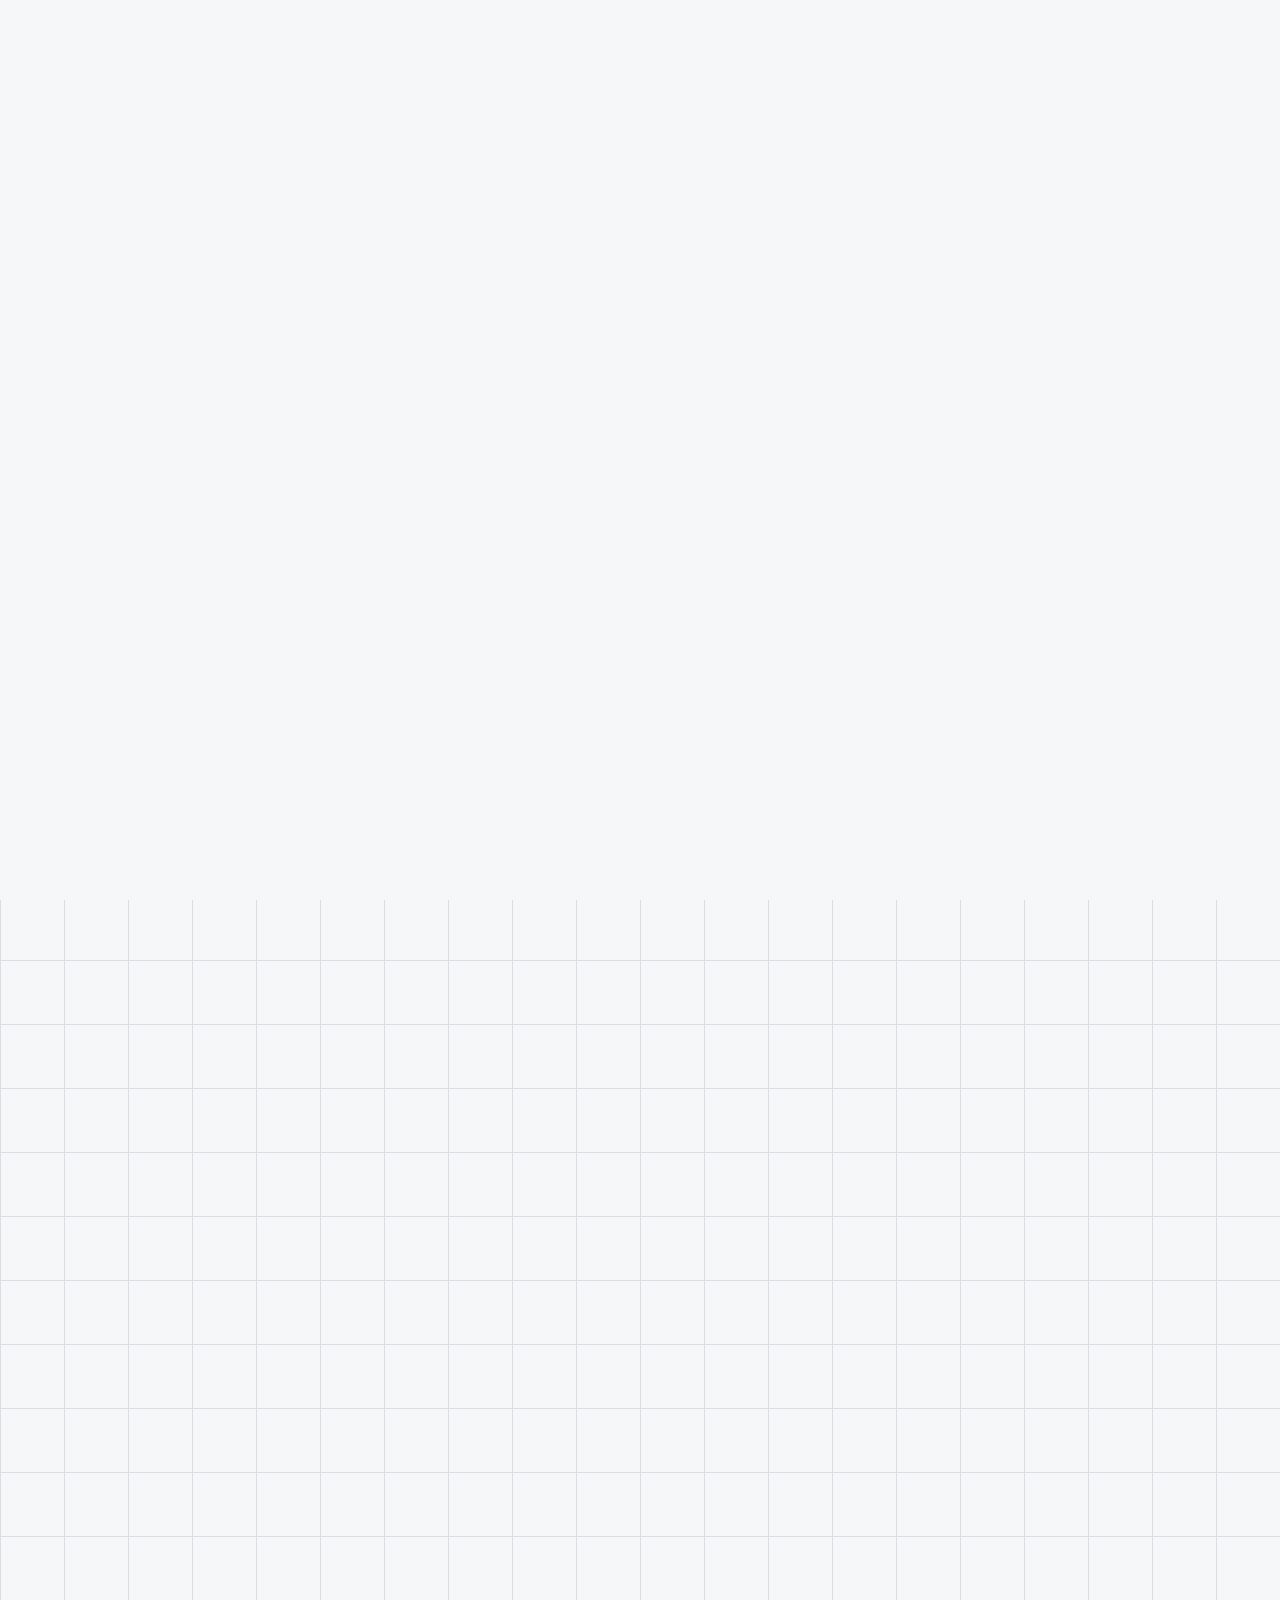
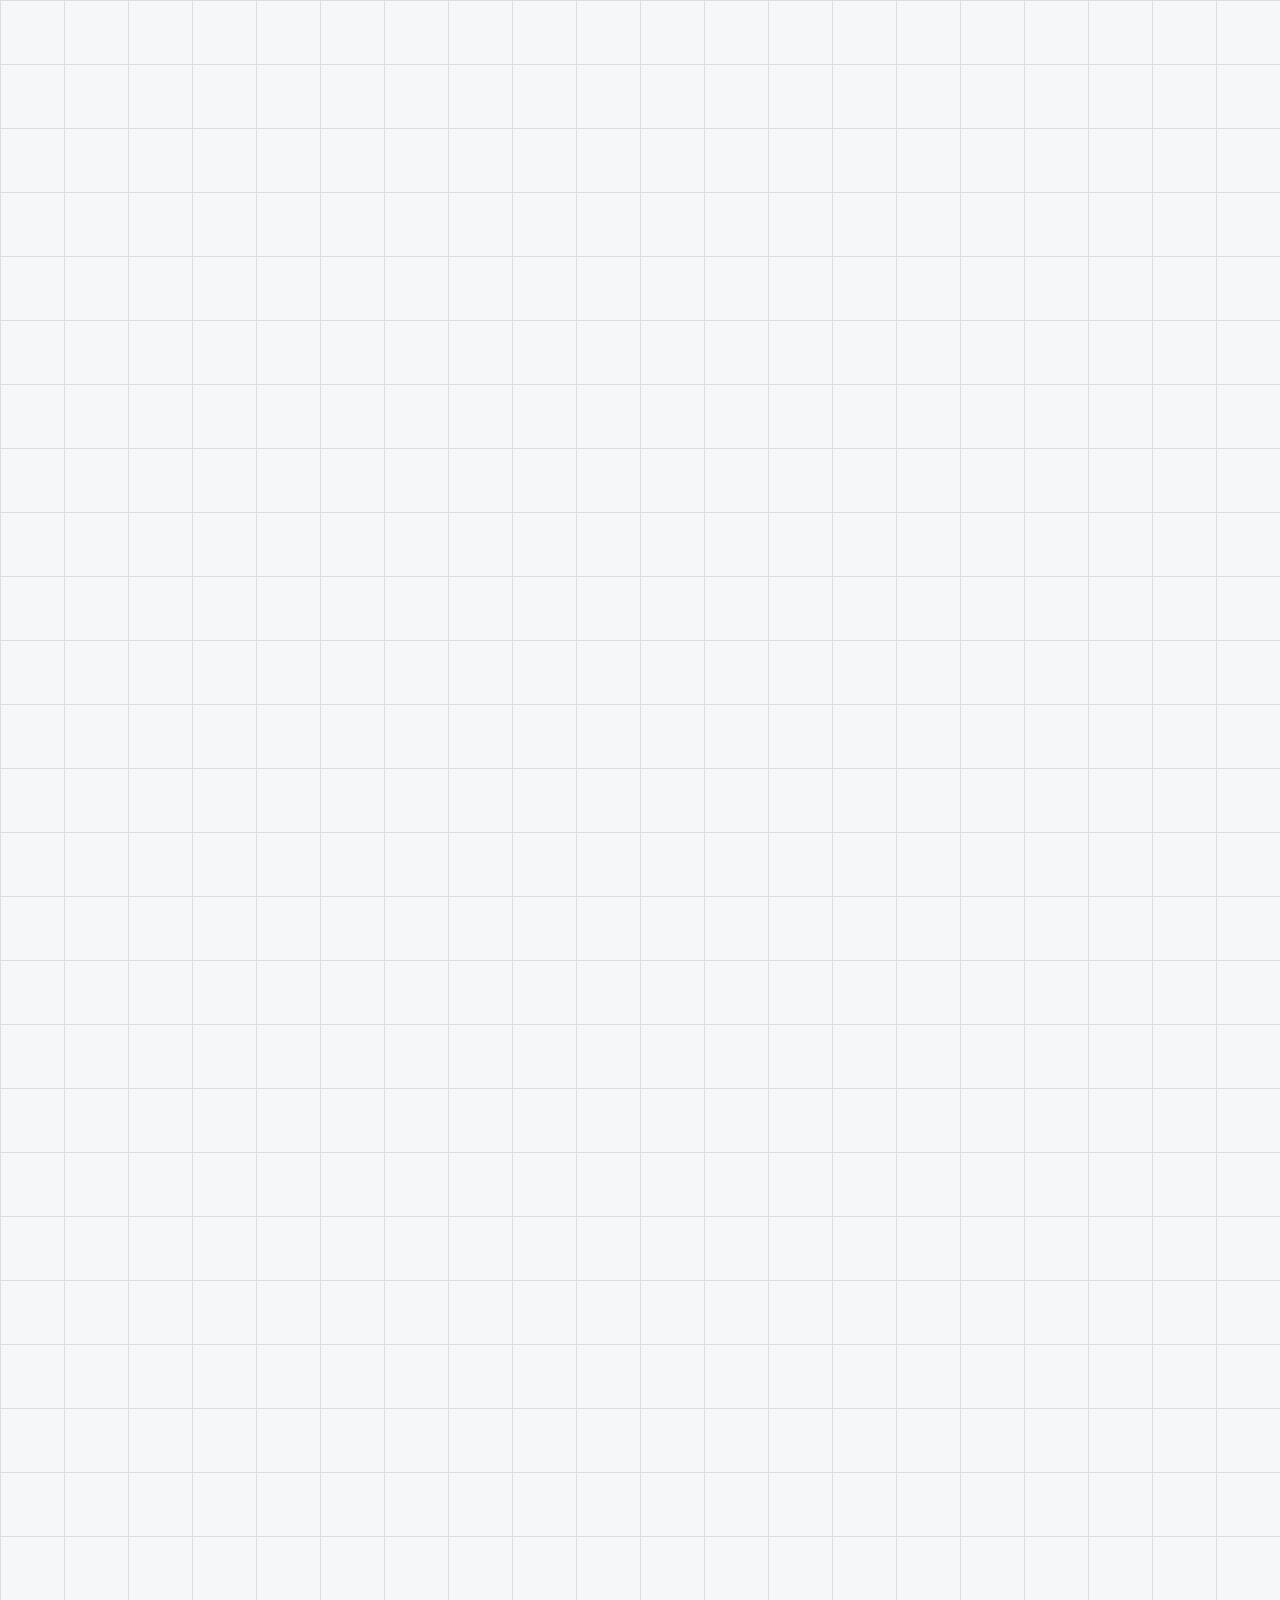
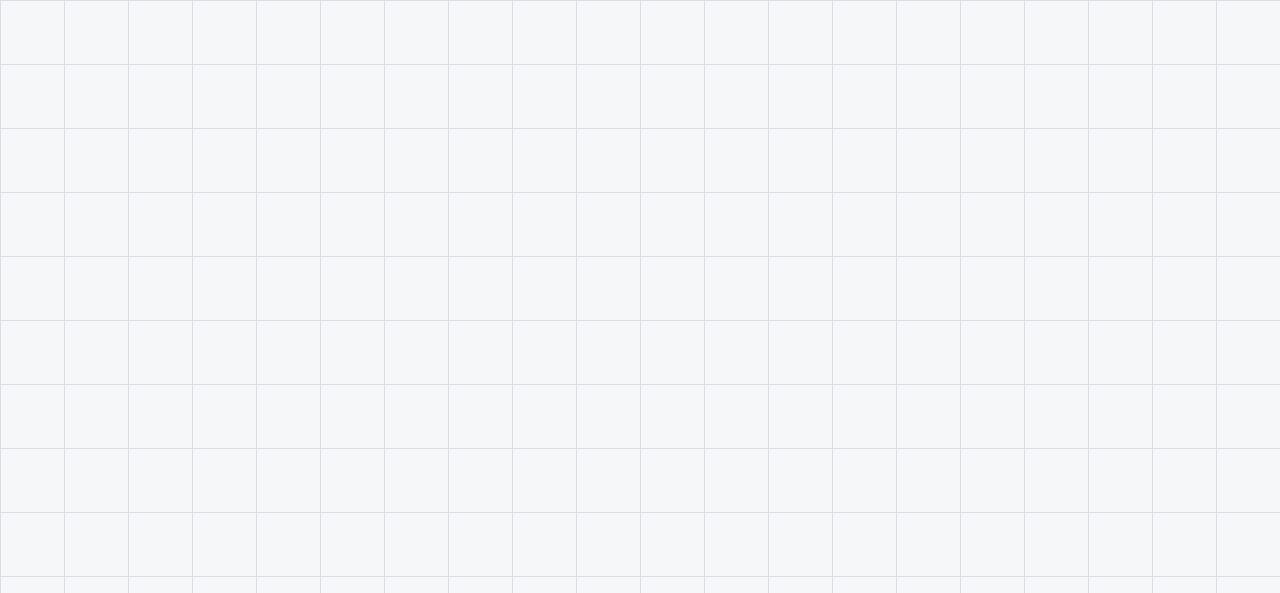
==== index.html @ ffe087d5 "NOESIS landing page: HUD loader, ruled grid, point sphere, borrowed numbers One static page for the " ====
<!doctype html>
<html lang="en" data-theme="pm" data-state="live">
<head>
<meta charset="utf-8">
<meta name="viewport" content="width=device-width, initial-scale=1">
<title>NOESIS — a personal agent, measured before it is believed</title>
<meta name="description" content="A personal AI agent that runs on your machine. Every tool call is judged before it runs; every number about it is measured.">
<link rel="icon" href="data:image/svg+xml,%3Csvg xmlns='http://www.w3.org/2000/svg' viewBox='0 0 16 16'%3E%3Crect width='16' height='16' fill='%230A0B0D'/%3E%3Crect x='4' y='4' width='8' height='8' fill='%23A3E635'/%3E%3C/svg%3E">
<script>
(function () {
  var stored = null; try { stored = localStorage.getItem('noesis.theme'); } catch (e) {}
  var dark = matchMedia('(prefers-color-scheme: dark)').matches;
  document.documentElement.dataset.theme = (stored === 'am' || stored === 'pm') ? stored : (dark ? 'pm' : 'am');
  var reduced = matchMedia('(prefers-reduced-motion: reduce)').matches;
  var booted = false; try { booted = sessionStorage.getItem('noesis.booted') === '1'; } catch (e) {}
  var forced = /[?&]boot\b/.test(location.search);
  document.documentElement.dataset.state = (forced || (!reduced && !booted)) ? 'booting' : 'live';
})();
</script>
<link rel="preconnect" href="https://fonts.googleapis.com">
<link rel="preconnect" href="https://fonts.gstatic.com" crossorigin>
<link href="https://fonts.googleapis.com/css2?family=IBM+Plex+Mono:wght@400;500&family=Montserrat:wght@200;300;400;500&display=swap" rel="stylesheet">
<link rel="stylesheet" href="css/tokens.css">
<link rel="stylesheet" href="css/grid.css">
<link rel="stylesheet" href="css/site.css">
<link rel="stylesheet" href="css/loader.css">
</head>
<body>
<canvas id="sphere" aria-hidden="true"></canvas>
<div id="veil" aria-hidden="true"></div>
<div id="boot" class="boot mono" role="status" aria-live="polite">
  <svg class="boot__line boot__line--top" viewBox="0 0 1520 80" preserveAspectRatio="none" aria-hidden="true"><path d="M0 40 H560 L580 60 H940 L960 40 H1520" vector-effect="non-scaling-stroke"/></svg>
  <svg class="boot__line boot__line--bottom" viewBox="0 0 1520 80" preserveAspectRatio="none" aria-hidden="true"><path d="M0 40 H560 L580 20 H940 L960 40 H1520" vector-effect="non-scaling-stroke"/></svg>
  <p class="boot__corner boot__tl">NOESIS // PERSONAL AGENT</p>
  <p class="boot__corner boot__tr">PY 3.12+ · GIT · NO DOCKER</p>
  <p class="boot__corner boot__tl2">STATUS CHECK <span data-boot-dots></span> <span data-boot-ok data-text="OK"></span></p>
  <p class="boot__corner boot__tr2 boot__box">THEME: <span data-theme-label>PM</span></p>
  <div class="boot__panel">
    <pre class="boot__mark" data-boot-mark aria-label="NOESIS">███╗   ██╗ ██████╗ ███████╗███████╗██╗███████╗
████╗  ██║██╔═══██╗██╔════╝██╔════╝██║██╔════╝
██╔██╗ ██║██║   ██║█████╗  ███████╗██║███████╗
██║╚██╗██║██║   ██║██╔══╝  ╚════██║██║╚════██║
██║ ╚████║╚██████╔╝███████╗███████║██║███████║
╚═╝  ╚═══╝ ╚═════╝ ╚══════╝╚══════╝╚═╝╚══════╝</pre>
    <p class="boot__title">//SYSTEM LOADING</p>
    <div class="boot__row"><span class="boot__chip">PROGRESS</span><div class="boot__bar"><div class="boot__fill" data-boot-fill></div></div><span class="boot__pct" data-boot-pct>0%</span></div>
    <p class="boot__hint">&lt; esc skips &gt;</p>
  </div>
  <p class="boot__corner boot__bl">LOADING FONTS, THE RENDERER AND 14,000 POINTS.<br>THE PAGE IS STATIC; NOTHING IS SENT ANYWHERE.</p>
  <button class="boot__skip" type="button" data-boot-skip>SKIP LOADING</button>
</div>

<header class="header">
  <div class="header__grid">
    <a class="cell header__wordmark mono" href="#hero" data-scramble-onload><span class="accent">NOE</span>SIS</a>
    <button class="cell header__menu mono" type="button" aria-expanded="false" aria-controls="menu" data-menu data-scramble-onload>M</button>
    <button class="cell header__theme" type="button" data-theme-toggle aria-label="Switch between light and dark">
      <svg width="16" height="16" viewBox="0 0 16 16" aria-hidden="true"><circle cx="8" cy="8" r="6" fill="none" stroke="currentColor"/><path d="M8 2v12A6 6 0 0 0 8 2z" fill="currentColor"/></svg>
    </button>
  </div>
  <nav id="menu" class="menu mono" hidden>
    <a href="#numbers">measured</a><a href="#gate">the gate</a><a href="#ledger">the ledger</a><a href="#properties">what it does</a><a href="#footer">links</a>
  </nav>
</header>

<main class="frame">
  <section id="hero" class="section" aria-labelledby="hero-title">
    <p class="label label--left mono">01. A personal agent</p>
    <p class="label label--right mono">02. Runs on your machine</p>
    <div class="cell install">
      <div class="install__os" role="group" aria-label="Operating system">
        <button type="button" data-install-os="unix" aria-pressed="true">macOS, Linux</button>
        <button type="button" data-install-os="windows" aria-pressed="false">Windows</button>
      </div>
      <div class="install__line mono">
        <code data-install-command tabindex="-1">git clone --filter=blob:none --sparse https://github.com/notjwp/Noesis.git &amp;&amp; cd Noesis &amp;&amp; python3 install.py</code>
        <button type="button" class="install__copy" data-install-copy>copy</button>
      </div>
      <p class="install__note">Python 3.12+ and git. No Docker, no VM. The clone is about 1 MB.</p>
    </div>
    <h1 id="hero-title" class="display display--left" data-scramble>Judged<small>every tool call</small></h1>
    <p class="display display--right" data-scramble>Measured<small>every number</small></p>
    <p class="lede">Give it a goal in plain English — fix these tests, cut a release, answer my email — and it plans, uses tools, and works until it is done or tells you why it stopped.</p>
    <pre class="cell terminal mono" data-terminal aria-live="off">&gt; noesis "fix the failing tests in tests/"
act  read_file tests/test_parse.py
gate read_file classified read                    <span data-verdict="auto">auto</span></pre>
    <p class="readout mono" data-readout="sphere">sphere: —</p>
  </section>

  <section id="numbers" class="section" aria-labelledby="numbers-title">
    <div class="h2-wrap">
      <h2 id="numbers-title" class="h2" data-scramble>Measured, not claimed</h2>
      <p class="sub">Every change is scored three times per case and kept only if a number moved. The agent is never the judge of its own success.</p>
    </div>
    <a class="cell box mono" href="https://github.com/notjwp/Noesis/blob/main/eval/CHANGELOG.md">Read the changelog</a>
    <div class="cell cell--scroll numbers">
      <table>
        <thead><tr><th scope="col">split</th><th scope="col">what it measures</th><th scope="col" style="text-align:right">score</th></tr></thead>
        <tbody>
          <tr><td class="split">dev</td><td>bug fixes in small projects</td><td class="score mono">15/15</td></tr>
          <tr><td class="split">held out</td><td>the same, on cases never tuned against</td><td class="score mono">30/30</td></tr>
          <tr class="real"><td class="split">real repositories</td><td>six real projects, real bugs</td><td class="score mono">9/18</td></tr>
          <tr><td class="split">tools</td><td>long-running processes, asking the user</td><td class="score mono">9/9</td></tr>
          <tr><td class="split">search / web</td><td>finding things out</td><td class="score mono">9/9 · 18/18</td></tr>
          <tr><td class="split">memory recall</td><td>remembering across sessions</td><td class="score mono">85.7%</td></tr>
          <tr><td class="split">skills</td><td>loading the right procedure</td><td class="score mono">94.4%</td></tr>
        </tbody>
      </table>
    </div>
    <p class="footnote">Model <code class="mono">nvidia/nemotron-3-super-120b-a12b</code> on NVIDIA's free tier. 1,197 offline tests run with no API key and no network. <code class="mono">real</code> is the one split with headroom and has been flat since early September — 10, 11 and 9 of 18 across three runs of the same code — recorded as flat, not as progress. Two of its six cases have never passed on this model.</p>
    <p class="readout mono" data-readout="cell">clip-path: —</p>
  </section>

  <section id="gate" class="section" aria-labelledby="gate-title">
    <div class="h2-wrap">
      <h2 id="gate-title" class="h2" data-scramble>Every call is judged before it runs</h2>
      <p class="sub">Four nodes in a loop, and only one of them talks to a model.</p>
    </div>
    <div class="cell node node--act">act<small>→ model</small></div>
    <div class="cell node node--gate">gate<small>no API key needed</small></div>
    <div class="cell node node--execute">execute<small>no API key needed</small></div>
    <div class="cell node node--reflect">reflect<small>no API key needed</small></div>
    <pre class="cell terminal mono trace" data-trace>&gt; noesis "fix the failing tests in tests/"
act  read_file tests/test_parse.py
gate read_file classified read                    <span data-verdict="auto">auto</span>

act  run_shell rm -rf build
gate run_shell is destructive (recursive delete)  <span data-verdict="confirm">confirm</span>
     [a]llow  [s]ession  [d]eny  [q]uit &gt;

act  run_shell rm -rf ~
gate run_shell is deleting the root or home directory;
     refused, and no approval can allow it        <span data-verdict="deny">deny</span></pre>
    <div class="cell tier tier--auto">
      <h3>auto</h3>
      <p>Reads, searches, edits and commands inside the workspace. Reads outside it too — it is your assistant and those are your files.</p>
    </div>
    <div class="cell tier tier--confirm">
      <h3>confirm</h3>
      <p>Recursive deletes, force-push, <code class="mono">sudo</code>, writing <code class="mono">/etc</code> or the shell profile, reading <code class="mono">.ssh</code> or <code class="mono">.env</code>, piping the internet into a shell, a program run through a read-only tool's flag. Unattended, these are refused.</p>
      <p><code class="mono">s</code> allows that rule for the rest of the session: <code class="mono">rm -rf build</code> once and recursive deletes stop asking, but a force-push still asks.</p>
    </div>
    <div class="cell tier tier--deny">
      <h3>deny, even if you say yes</h3>
      <p>Deleting <code class="mono">/</code> or your home directory, writing a block device, formatting a filesystem, shutting the machine down, a fork bomb.</p>
      <p>Saying allow trusts it with your files. It does not trust it with the disk.</p>
    </div>
    <p class="footnote native">On your machine, natively — no container. The gate is the whole boundary, a deliberate trade: a sandbox would keep it from the files a personal assistant exists to read. <code class="mono">noesis --doctor</code> says which one you are in.</p>
  </section>

  <section id="ledger" class="section" aria-labelledby="ledger-title">
    <div class="h2-wrap">
      <h2 id="ledger-title" class="h2" data-scramble><span class="accent">Kept</span> · <span class="refuse">Reverted</span> · <span class="muted">Off by default</span></h2>
      <p class="sub">A month of change-one-thing cycles. The ones that did not make it stay on the record.</p>
    </div>
    <div class="cell row" data-kind="kept"><span class="verdict">kept</span><span><code class="mono">edit_file</code>, a targeted edit, described as one</span><span class="figure">real repositories 0/9 → 4/7</span></div>
    <div class="cell row" data-kind="kept"><span class="verdict">kept</span><span>turn cap 12 → 30; runs were starved of turns, not tokens</span><span class="figure">dev 13/15 → 15/15</span></div>
    <div class="cell row" data-kind="kept"><span class="verdict">kept</span><span>dense retrieval over keyword search for memory, on 170 episodes</span><span class="figure">0/40 → 37/40</span></div>
    <div class="cell row" data-kind="kept"><span class="verdict">kept</span><span>extract lessons at session end instead of asking the model to</span><span class="figure">authoring 3.3% → 11/11</span></div>
    <div class="cell row" data-kind="reverted"><span class="verdict">reverted</span><span>hybrid keyword + dense retrieval; the gain was a bug, and fixed it scored 3/6</span><span class="figure">6/6 against 5/6</span></div>
    <div class="cell row" data-kind="reverted"><span class="verdict">reverted</span><span>naming line numbers on ambiguous edits</span><span class="figure">0/3 → 0/3</span></div>
    <div class="cell row" data-kind="reverted"><span class="verdict">reverted</span><span>two nudges for a stalled run</span><span class="figure">fired 0 of 30 and 1 of 15</span></div>
    <div class="cell row" data-kind="off"><span class="verdict">off</span><span>a planning phase before acting; still there as <code class="mono">/plan</code></span><span class="figure">+30% tokens, same pass rate</span></div>
    <div class="cell row" data-kind="off"><span class="verdict">off</span><span>rewriting a skill the run found wanting; it flagged good skills — 6 of the 7 it marked had passed</span><span class="figure">real 3/3 vs 1/3</span></div>
    <p class="readout mono" data-readout="ledger">rows: 9 · kept 4 · reverted 3 · off 2</p>
  </section>

  <section id="properties" class="section" aria-labelledby="properties-title">
    <h2 id="properties-title" class="visually-hidden">What it does</h2>
    <div class="cell prop">
      <p class="label mono">03. It remembers</p>
      <h3>What you told it, what worked, how you like things done.</h3>
      <p>Across sessions, in a local SQLite file you can open. A runbook it reads becomes a skill it loads next time the same kind of work comes up.</p>
    </div>
    <div class="cell prop">
      <p class="label mono">04. It can be left alone</p>
      <h3>Queue tasks, schedule them with cron, point it at a mailbox.</h3>
      <p>Default deny: it answers only senders you list. State is written after every step, so it survives being killed mid-task and resumes from where it was.</p>
    </div>
    <div class="cell prop">
      <p class="label mono">05. It runs where you are</p>
      <h3>Python 3.12+. Any OpenAI-compatible endpoint, or Anthropic.</h3>
      <p>NVIDIA's free tier is the default. <code class="mono">noesis --doctor</code> checks every precondition, prints one line per item, and changes nothing.</p>
    </div>
  </section>

  <footer id="footer" class="section" aria-label="Links">
    <div class="links">
      <a href="https://github.com/notjwp/Noesis">github</a>
      <a href="https://github.com/notjwp/Noesis#readme">readme</a>
      <a href="https://github.com/notjwp/Noesis/blob/main/eval/CHANGELOG.md">changelog</a>
      <a href="#hero">install</a>
    </div>
    <p class="footnote">Every figure on this page is in the README and <code class="mono">eval/CHANGELOG.md</code>, next to the runs that produced it and the changes that did not make it.</p>
    <p class="readout mono" data-readout="scroll">scroll: —</p>
  </footer>
</main>

<div class="ruler" aria-hidden="true"><div class="ruler__ticks"></div><div class="ruler__marker"></div></div>
<script type="module" src="js/main.js"></script>
</body>
</html>
---- css/tokens.css ----
:root {
  --cols: 20;
  --cell: 64px;            /* overwritten by js/main.js */
  --grid-x: 0px;
  --scroll: 0;
  --font-sans: Montserrat, "Segoe UI", system-ui, sans-serif;
  --font-mono: "IBM Plex Mono", Consolas, "SF Mono", monospace;
  --fs-display: clamp(2.2rem, 4.5vw, 4.2rem);
  --fs-h2: clamp(1.5rem, 3vw, 2.4rem);
  --fs-body: 1rem;
  --fs-small: 0.8125rem;
  --fs-readout: 0.6875rem;
  --t-fast: 180ms;
  --t-mid: 800ms;
}
@media (max-width: 1199px) { :root { --cols: 16; } }
@media (max-width: 767px)  { :root { --cols: 8; } }

:root[data-theme="pm"] {
  color-scheme: dark;
  --ground: #0A0B0D; --surface: #1A1D21; --rule: #22262B; --text: #E6E8EB; --muted: #848C9C;
  --accent: #A3E635; --refuse: #FF5F56; --gold: #E5B84A; --violet: #A78BFA;
}
:root[data-theme="am"] {
  color-scheme: light;
  --ground: #F6F7F9; --surface: #FFFFFF; --rule: #D9DEE5; --text: #111318; --muted: #6B7280;
  --accent: #4D7C0F; --refuse: #C62828; --gold: #9A6B00; --violet: #6D4BD6;
}
@media (prefers-reduced-motion: reduce) {
  :root { --t-fast: 0ms; --t-mid: 0ms; }
}
---- css/grid.css ----
*, *::before, *::after { box-sizing: border-box; }
html { background: var(--ground); scroll-behavior: smooth; }
@media (prefers-reduced-motion: reduce) { html { scroll-behavior: auto; } }

body {
  margin: 0; color: var(--text); background-color: var(--ground);
  font: 300 var(--fs-body)/1.55 var(--font-sans);
  background-image:
    linear-gradient(var(--rule) 1px, transparent 1px),
    linear-gradient(90deg, var(--rule) 1px, transparent 1px);
  background-size: var(--cell) var(--cell);
  background-position: var(--grid-x) 0;
  overflow-x: hidden;
}
.mono { font-family: var(--font-mono); font-variant-numeric: tabular-nums; }
.accent { color: var(--accent); }
.muted { color: var(--muted); }
.refuse { color: var(--refuse); }
a { color: inherit; text-decoration: none; }
a:hover { color: var(--accent); }
button { color: inherit; }
:focus-visible { outline: 1px solid var(--accent); outline-offset: 2px; }

#sphere { position: fixed; inset: 0; width: 100%; height: 100%; z-index: 0; pointer-events: none; }

.frame {
  position: relative; z-index: 1;
  width: calc(var(--cell) * var(--cols)); margin: 0 0 0 var(--grid-x);
  padding-top: var(--cell);                 /* under the fixed header */
  display: grid; grid-template-columns: repeat(var(--cols), var(--cell)); grid-auto-rows: auto;   /* sections size themselves in cell rows */
}
.section { grid-column: 1 / -1; display: grid; grid-template-columns: subgrid; grid-auto-rows: var(--cell); }
.section > * { min-width: 0; }

.cell {
  position: relative; border: 1px solid var(--rule); background: var(--ground);
  padding: calc(var(--cell) * 0.25);
}
.cell--surface { background: var(--surface); }
.cell--scroll { overflow-x: auto; }
.cell::after {
  content: ''; position: absolute; inset: 0; pointer-events: none;
  border: 1px solid var(--text); clip-path: inset(0 100% 100% 0);
  transition: clip-path var(--t-fast) ease-out;
}
.cell:hover::after { clip-path: inset(0); }

.label { margin: 0; font-size: var(--fs-small); letter-spacing: 0.08em; text-transform: uppercase; color: var(--muted); }
.label--right { text-align: right; }
.readout { margin: 0; font-size: var(--fs-readout); color: var(--muted); align-self: end; padding: 0 calc(var(--cell) * 0.25) 0.5em; }

.header {
  position: fixed; top: 0; left: 0; right: 0; z-index: 5; height: var(--cell);
  background: var(--ground); border-bottom: 1px solid var(--rule);
}
.header__grid {
  width: calc(var(--cell) * var(--cols)); margin-left: var(--grid-x); height: 100%;
  display: grid; grid-template-columns: repeat(var(--cols), var(--cell));
}
.header .cell {
  display: flex; align-items: center; justify-content: center; padding: 0; border-top: 0; border-bottom: 0;
  cursor: pointer; background: none; font: inherit; font-size: var(--fs-small); white-space: nowrap;
}
.header .cell.mono { font-family: var(--font-mono); }
.header__wordmark { grid-column: 2 / span 2; letter-spacing: 0.12em; }
.header__menu     { grid-column: 4; }
.header__theme    { grid-column: -2; }
.menu {
  position: fixed; top: var(--cell); left: calc(var(--grid-x) + var(--cell) * 3);
  width: calc(var(--cell) * 3); background: var(--ground); border: 1px solid var(--rule); border-top: 0; z-index: 5;
  display: grid;
}
.menu[hidden] { display: none; }
.menu a {
  height: var(--cell); display: grid; align-items: center; padding: 0 calc(var(--cell) * 0.25);
  border-bottom: 1px solid var(--rule); font-size: var(--fs-small); letter-spacing: 0.08em; text-transform: uppercase;
}
.menu a:last-child { border-bottom: 0; }

.ruler {
  position: fixed; left: 0; right: 0; bottom: 0; z-index: 4; height: calc(var(--cell) * 0.5);
  background: var(--ground); border-top: 1px solid var(--rule); pointer-events: none;
}
.ruler__ticks {
  position: absolute; left: var(--grid-x); width: calc(var(--cell) * var(--cols)); bottom: 0; height: 40%;
  background: repeating-linear-gradient(90deg, var(--rule) 0 1px, transparent 1px calc(var(--cell) / 8));
}
.ruler__marker {
  position: absolute; bottom: 0; height: 100%; width: 1px; background: var(--text);
  left: calc(var(--grid-x) + var(--scroll) * var(--cell) * var(--cols));
}

@media (max-width: 767px) {
  .section > * { grid-column: 1 / -1 !important; grid-row: auto !important; }
  .header__wordmark { grid-column: 1 / span 3; } .header__menu { grid-column: 4; }
  .header__theme { grid-column: -2; }
}

.visually-hidden { position: absolute; width: 1px; height: 1px; overflow: hidden; clip: rect(0 0 0 0); clip-path: inset(50%); white-space: nowrap; }
---- css/site.css ----
/* shared */
.section { grid-auto-rows: minmax(var(--cell), auto); }   /* a row grows only if its text must */
.display { margin: 0; font-weight: 200; font-size: var(--fs-display); line-height: 1; letter-spacing: 0.06em; text-transform: uppercase; }
.display small { display: block; margin-top: 0.4em; font-size: var(--fs-small); letter-spacing: 0.08em; color: var(--muted); font-weight: 300; }
.display--right { text-align: right; }
.h2-wrap { padding: 0 calc(var(--cell) * 0.25); align-self: end; }
.h2 { margin: 0; font-weight: 200; font-size: var(--fs-h2); letter-spacing: 0.06em; text-transform: uppercase; line-height: 1.1; }
.sub { margin: 0.5em 0 0.6em; color: var(--muted); max-width: 60ch; font-size: var(--fs-small); }
.lede { margin: 0; max-width: 46ch; padding: 0 calc(var(--cell) * 0.25); align-self: center; }
.box { display: grid; place-items: center; text-align: center; font-size: var(--fs-small); letter-spacing: 0.08em; text-transform: uppercase; }
.footnote { margin: 0; font-size: var(--fs-small); color: var(--muted); padding: 0 calc(var(--cell) * 0.25); align-self: center; }

/* hero */
#hero .label--left  { grid-column: 3 / span 5; grid-row: 2; align-self: center; padding-left: calc(var(--cell) * 0.25); }
#hero .label--right { grid-column: -8 / span 6; grid-row: 2; align-self: center; padding-right: calc(var(--cell) * 0.25); }
#hero .install { grid-column: 3 / span 7; grid-row: 3 / span 3; }          /* first thing on the page */
#hero .display--left  { grid-column: 3 / span 6; grid-row: 6 / span 2; align-self: center; padding-left: calc(var(--cell) * 0.25); }
#hero .display--right { grid-column: -8 / span 6; grid-row: 6 / span 2; align-self: center; padding-right: calc(var(--cell) * 0.25); }
#hero .lede { grid-column: 3 / span 6; grid-row: 8; }
#hero .terminal { grid-column: -8 / span 7; grid-row: 8 / span 3; }
#hero .readout { grid-column: 3 / span 6; grid-row: 10; }

.install { display: grid; grid-template-rows: auto auto auto; align-content: center; gap: 0.6rem; }
.install__os { display: flex; }
.install__os button { font: 500 var(--fs-small) var(--font-mono); color: var(--muted); background: none; border: 1px solid var(--rule); padding: 0.35em 0.8em; cursor: pointer; }
.install__os button + button { border-left: 0; }
.install__os button[aria-pressed="true"] { color: var(--text); border-color: var(--text); }
.install__os button + button[aria-pressed="true"] { border-left: 1px solid var(--text); margin-left: -1px; }
.install__line { display: flex; align-items: center; gap: 0.75rem; background: var(--surface); border: 1px solid var(--rule); padding: 0.6em 0.8em; min-width: 0; }
.install__line code { flex: 1; min-width: 0; overflow-x: auto; white-space: nowrap; font-size: var(--fs-small); scrollbar-width: thin; }
.install__copy { font: 500 var(--fs-small) var(--font-mono); color: var(--accent); background: none; border: 1px solid var(--accent); padding: 0.35em 0.8em; cursor: pointer; flex: none; }
.install__copy[data-state="copied"] { color: var(--ground); background: var(--accent); }
.install__note { margin: 0; font-size: var(--fs-small); color: var(--muted); }

.terminal { margin: 0; font-size: 0.75rem; line-height: 1.6; white-space: pre; overflow: hidden; background: var(--surface); }
.terminal [data-verdict="auto"] { color: var(--muted); }
.terminal [data-verdict="confirm"] { color: var(--accent); }
.terminal [data-verdict="deny"] { color: var(--refuse); }

/* numbers */
#numbers .h2-wrap { grid-column: 1 / -5; grid-row: 1 / span 2; }
#numbers .box { grid-column: -5 / span 4; grid-row: 1 / span 2; }
#numbers .numbers { grid-column: 8 / -1; grid-row: 3 / span 8; padding: 0; }
#numbers .footnote { grid-column: 8 / -1; grid-row: 11 / span 2; }
#numbers .readout { grid-column: 1 / span 6; grid-row: 12; }
.numbers table { width: 100%; border-collapse: collapse; min-width: 32rem; }
.numbers th, .numbers td { height: var(--cell); padding: 0 calc(var(--cell) * 0.25); text-align: left; border-bottom: 1px solid var(--rule); font-weight: 300; }
.numbers tr:last-child td { border-bottom: 0; }
.numbers th { font-size: var(--fs-small); letter-spacing: 0.08em; text-transform: uppercase; color: var(--muted); font-weight: 300; }
.numbers td.score { color: var(--accent); text-align: right; font-weight: 500; white-space: nowrap; }
.numbers tr.real td.score { color: var(--text); }
.numbers td.split { font-family: var(--font-mono); white-space: nowrap; }

/* gate */
#gate .h2-wrap { grid-column: 1 / span 16; grid-row: 1 / span 2; }
#gate .node { grid-row: 4; display: grid; align-content: center; font-family: var(--font-mono); }
#gate .node--act { grid-column: 1 / span 4; } #gate .node--gate { grid-column: 5 / span 4; }
#gate .node--execute { grid-column: 9 / span 4; } #gate .node--reflect { grid-column: 13 / span 4; }
#gate .node small { color: var(--muted); font-size: var(--fs-readout); }
#gate .node:not(.node--reflect)::before { content: '→'; position: absolute; right: -0.4em; top: 50%; transform: translateY(-50%); color: var(--muted); background: var(--ground); z-index: 1; padding: 0 0.1em; }
#gate .trace { grid-column: 1 / span 10; grid-row: 5 / span 5; }
#gate .tier { grid-row: 10 / span 4; }
#gate .tier--auto { grid-column: 1 / span 6; } #gate .tier--confirm { grid-column: 7 / span 7; } #gate .tier--deny { grid-column: 14 / span 7; }
.tier h3 { margin: 0 0 0.6em; font: 500 var(--fs-small) var(--font-mono); letter-spacing: 0.08em; }
.tier--auto h3 { color: var(--muted); } .tier--confirm h3 { color: var(--accent); } .tier--deny h3 { color: var(--refuse); }
.tier p { margin: 0 0 0.5em; font-size: var(--fs-small); }
.tier p:last-child { margin-bottom: 0; }
#gate .native { grid-column: 1 / span 14; grid-row: 14; }

/* ledger */
#ledger .h2-wrap { grid-column: 1 / span 14; grid-row: 1 / span 2; }
#ledger .row { grid-column: 1 / span 14; display: grid; grid-template-columns: 8ch 1fr auto; gap: 1rem; align-items: center; font-size: var(--fs-small); }
#ledger .row .verdict { font-family: var(--font-mono); font-weight: 500; letter-spacing: 0.04em; }
#ledger .row .figure { font-family: var(--font-mono); font-variant-numeric: tabular-nums; white-space: nowrap; }
#ledger .row[data-kind="kept"] .verdict { color: var(--accent); }
#ledger .row[data-kind="reverted"] .verdict { color: var(--refuse); }
#ledger .row[data-kind="off"] .verdict { color: var(--muted); }
#ledger .row { grid-row: auto; }                      /* rows 3–11, in source order, after the heading */
#ledger .readout { grid-column: 1 / span 6; grid-row: 12; }

/* properties */
#properties .prop { grid-row: 1 / span 6; background: transparent; }   /* the sphere breathes behind these */
#properties .prop:nth-of-type(1) { grid-column: 1 / span 6; } #properties .prop:nth-of-type(2) { grid-column: 8 / span 6; } #properties .prop:nth-of-type(3) { grid-column: 15 / span 6; }
.prop h3 { margin: 0.5em 0 0.6em; font-weight: 200; font-size: var(--fs-h2); line-height: 1.1; }
.prop p { margin: 0; font-size: var(--fs-small); }

/* footer */
#footer { padding-bottom: calc(var(--cell) * 1.5); }
#footer .links { grid-column: 1 / span 8; grid-row: 1; display: flex; gap: 2rem; align-items: center; padding: 0 calc(var(--cell) * 0.25); font-size: var(--fs-small); letter-spacing: 0.08em; text-transform: uppercase; font-family: var(--font-mono); }
#footer .footnote { grid-column: 1 / span 14; grid-row: 2; }
#footer .readout { grid-column: -5 / span 4; grid-row: 2; text-align: right; }

/* veil — wiped off after the loader */
#veil {
  position: fixed; inset: 0; z-index: 6; background: var(--ground); pointer-events: none;
  mask-image: linear-gradient(135deg, transparent 0 40%, #000 60% 100%); -webkit-mask-image: linear-gradient(135deg, transparent 0 40%, #000 60% 100%);
  mask-size: 300% 300%; -webkit-mask-size: 300% 300%; mask-position: 100% 100%; -webkit-mask-position: 100% 100%;
  transition: mask-position 900ms ease-in-out, -webkit-mask-position 900ms ease-in-out;
}
html[data-state="live"] #veil { mask-position: 0 0; -webkit-mask-position: 0 0; }
html:not([data-state="live"]) .frame, html:not([data-state="live"]) .header, html:not([data-state="live"]) .ruler { visibility: hidden; }
@media (prefers-reduced-motion: reduce) { #veil { transition: none; } }

/* 16 columns: thirds and the two-thirds/one-third splits re-cut so nothing runs past the grid */
@media (min-width: 768px) and (max-width: 1199px) {
  #gate .tier--auto { grid-column: 1 / span 5; } #gate .tier--confirm { grid-column: 6 / span 5; } #gate .tier--deny { grid-column: 11 / span 6; }
  #properties .prop:nth-of-type(1) { grid-column: 1 / span 5; } #properties .prop:nth-of-type(2) { grid-column: 6 / span 5; } #properties .prop:nth-of-type(3) { grid-column: 12 / span 5; }
  #hero .install { grid-column: 2 / span 7; }
  #hero .label--left, #hero .display--left, #hero .lede, #hero .readout { grid-column: 2 / span 6; }
  #hero .terminal { grid-column: -8 / span 7; }
}

@media (max-width: 767px) {
  .display { font-size: 2.2rem; }
  .display--right { text-align: left; }
  .label--right { text-align: left; }
  #hero .label--right, #hero .display--right { padding: 0 0 0 calc(var(--cell) * 0.25); }
  #gate .node:not(.node--reflect)::before { content: '↓'; right: auto; left: 50%; top: auto; bottom: -0.6em; transform: translateX(-50%); }
  #ledger .row { grid-template-columns: 8ch 1fr; }
  .terminal { overflow-x: auto; scrollbar-width: thin; }
  #ledger .row .figure { grid-column: 2; }
  #footer .readout { text-align: left; }
}
---- css/loader.css ----
/* The boot overlay: retronova's frame, NOESIS's content. Shown only while <html data-state="booting">. */
#boot {
  position: fixed; inset: 0; z-index: 10; background: var(--ground); color: var(--accent);
  font-size: 12px; letter-spacing: 0.06em; display: none;
  transition: opacity 700ms ease 300ms;
}
html[data-state="booting"] #boot { display: block; }

.boot__line { position: absolute; left: 0; width: 100%; height: 80px; fill: none; stroke: var(--accent); stroke-width: 1; transition: transform 300ms ease-in; }
.boot__line--top { top: 0; }
.boot__line--bottom { bottom: 0; }

.boot__corner { position: absolute; margin: 0; }
.boot__tl  { top: 24px; left: 40px; }
.boot__tr  { top: 24px; right: 40px; }
.boot__tl2 { top: 64px; left: 40px; }
.boot__tr2 { top: 60px; right: 40px; }
.boot__bl  { bottom: 24px; left: 40px; font-size: 8px; line-height: 1.5; }
.boot__box { border: 1px solid var(--accent); padding: 6px 10px; }

.boot__panel {
  position: absolute; left: 50%; top: 50%; transform: translate(-50%, -50%);
  width: min(640px, calc(100% - 48px));
  background: var(--surface); border: 1px solid var(--rule); border-top-color: var(--accent);
  padding: 32px 40px;
  transition: transform 300ms ease-in, opacity 300ms ease-in;
}
.boot__mark { margin: 0 0 20px; font-size: clamp(6px, 1.2vw, 12px); line-height: 1.1; white-space: pre; color: var(--accent); overflow: hidden; }
.boot__title { margin: 0 0 16px; color: var(--text); text-align: center; }
.boot__row { display: grid; grid-template-columns: auto 1fr auto; gap: 16px; align-items: center; }
.boot__chip { border: 1px solid var(--accent); padding: 8px 12px; }
.boot__bar { height: 14px; border: 1px solid var(--accent); padding: 2px; }
.boot__fill { height: 100%; width: 0; background: var(--accent); }
.boot__pct { min-width: 4ch; text-align: right; }
.boot__hint { margin: 16px 0 0; text-align: center; color: var(--muted); }

.boot__skip {
  position: absolute; right: 40px; bottom: 40px; font: inherit; letter-spacing: 0.08em; cursor: pointer;
  color: var(--text); background: var(--surface); border: 1px solid var(--rule); padding: 8px 14px;
}
.boot__skip:hover, .boot__skip:focus-visible { border-color: var(--accent); color: var(--accent); }

#boot[data-exit] { opacity: 0; }
#boot[data-exit] .boot__panel { transform: translate(-50%, -50%) scaleY(0.02); opacity: 0; }
#boot[data-exit] .boot__line--top { transform: translateY(-100%); }
#boot[data-exit] .boot__line--bottom { transform: translateY(100%); }

@media (max-width: 767px) {
  .boot__tr, .boot__tl2, .boot__tr2, .boot__bl, .boot__hint { display: none; }
  .boot__panel { padding: 24px; }
  .boot__skip { right: 16px; bottom: 16px; }
}
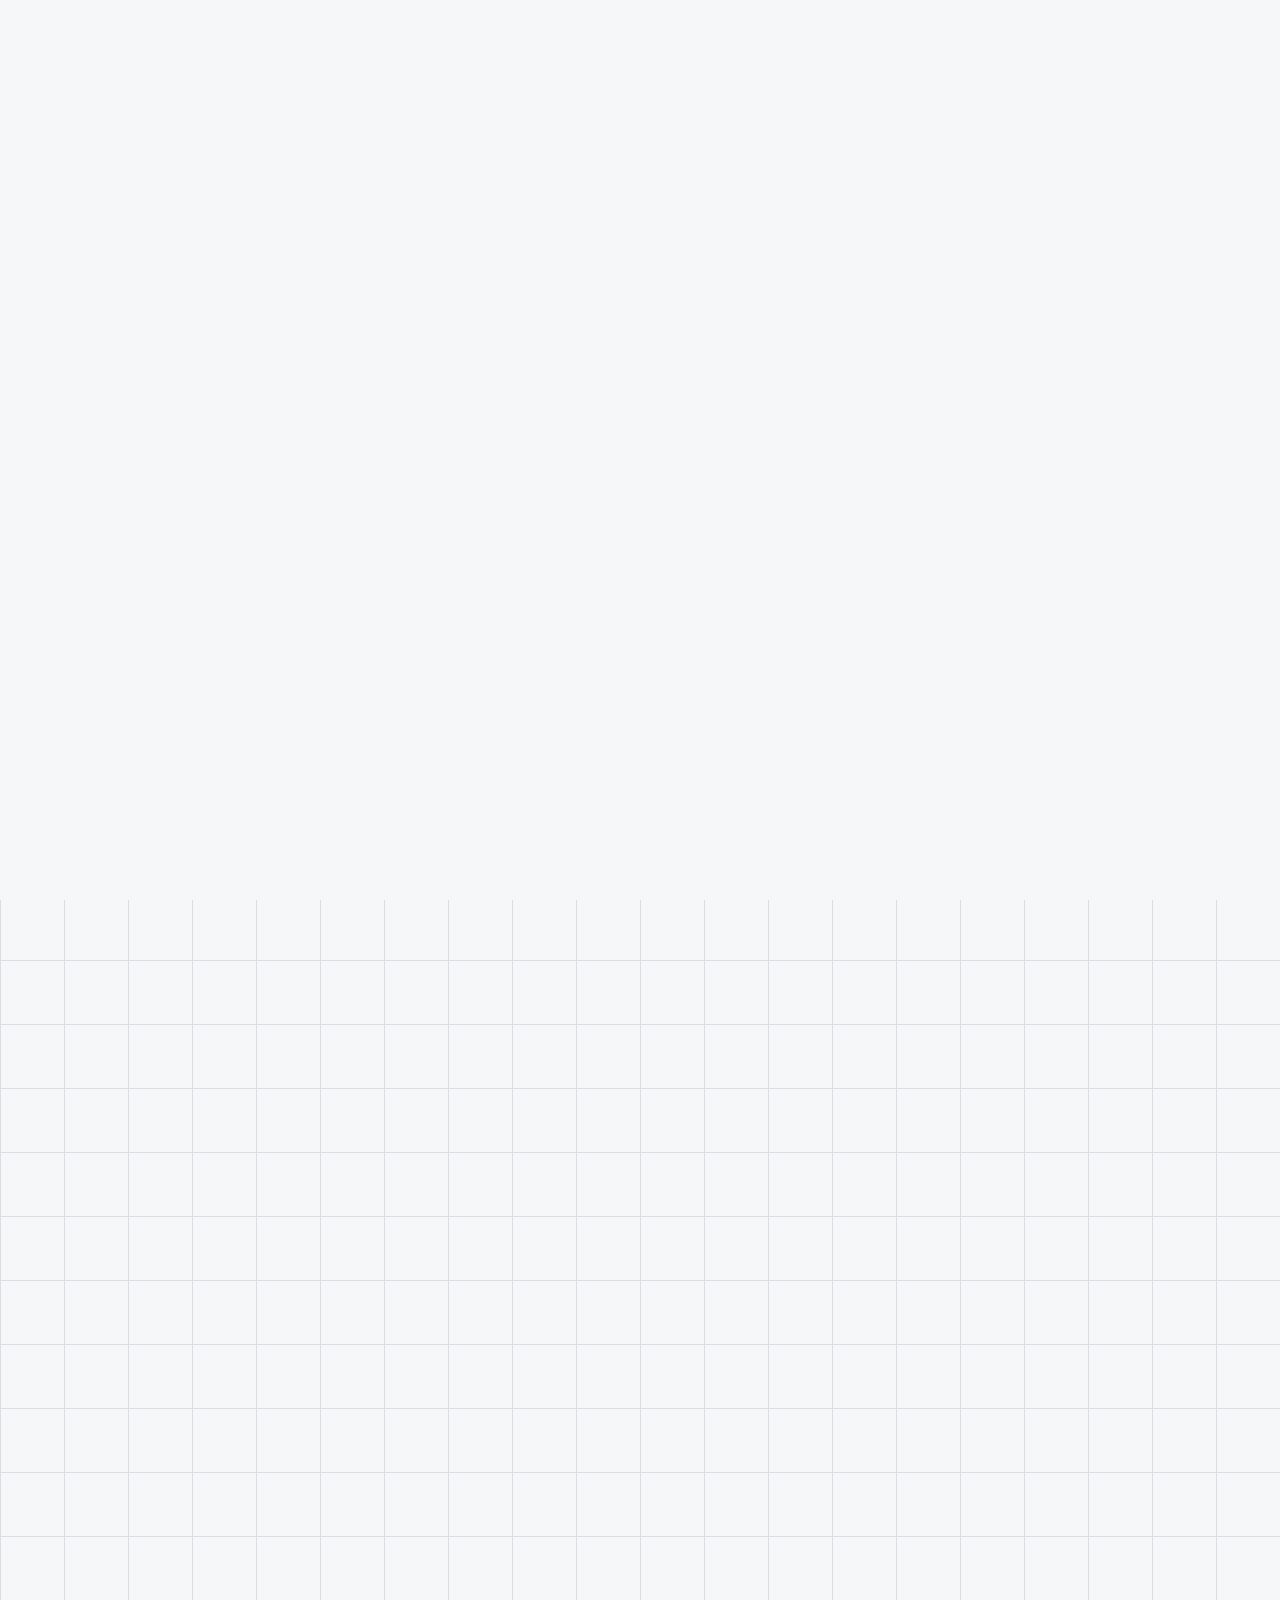
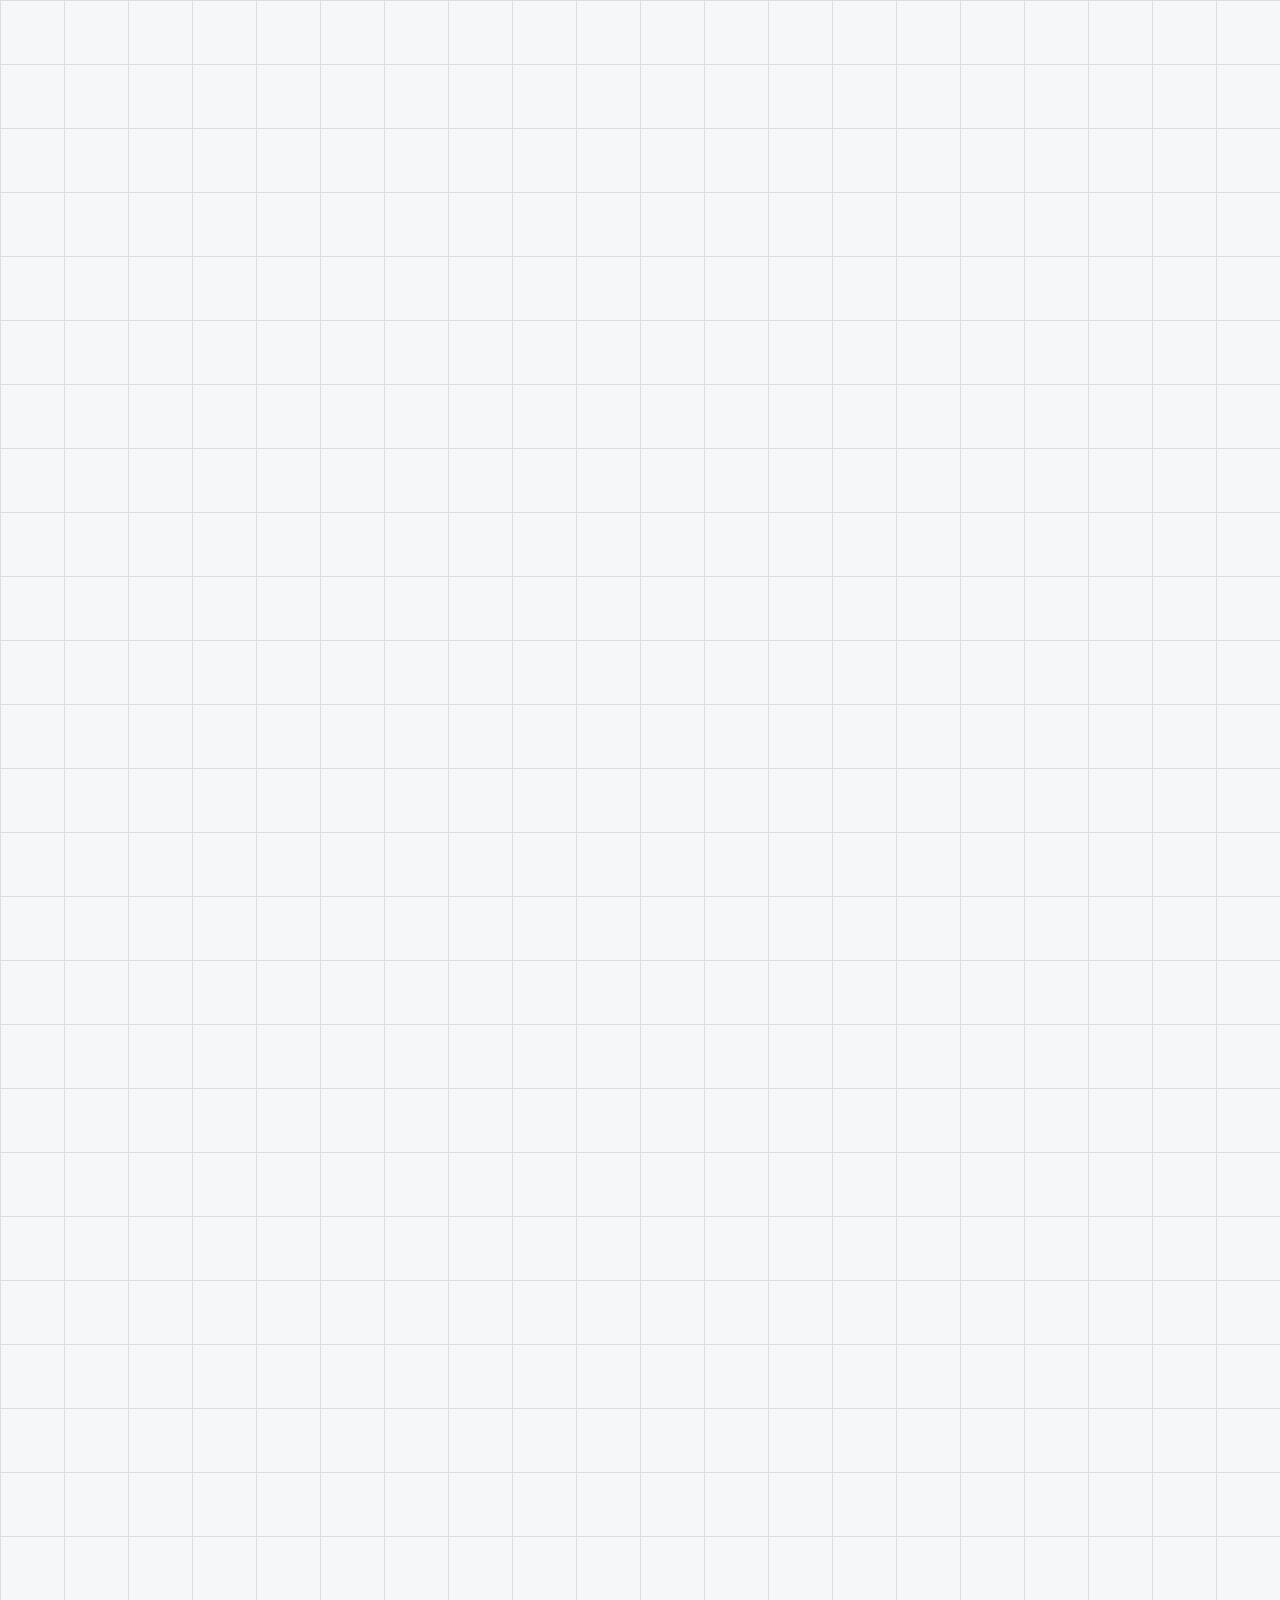
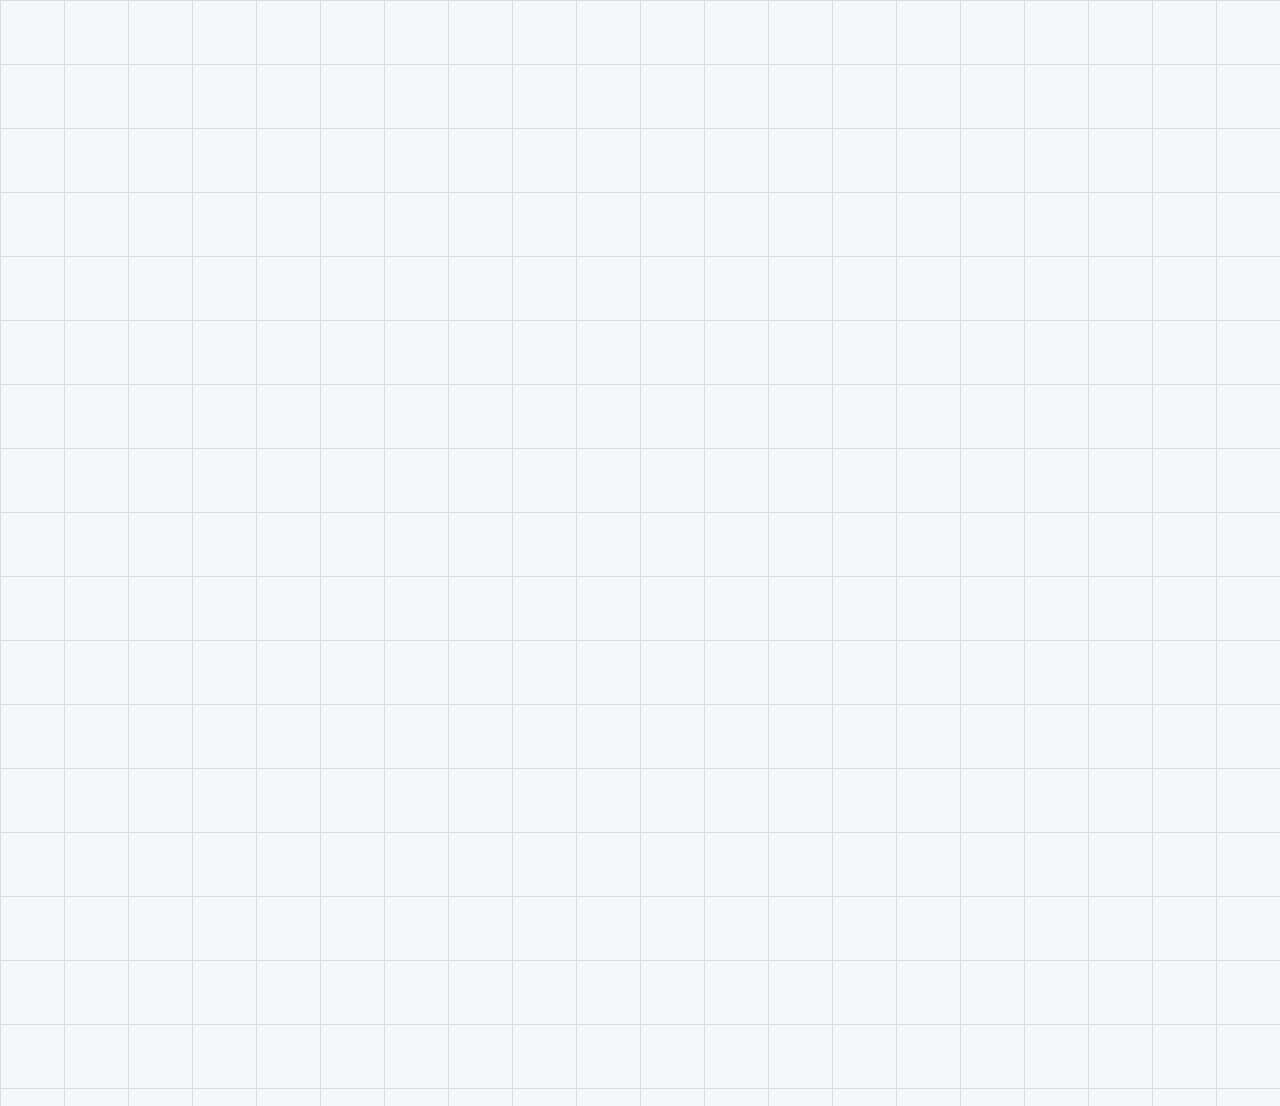
==== commit 509ff3bf: "Install gets its own section; NOESIS mark as SVG; icon-only theme toggle - #install is the first sec" ====
--- a/index.html
+++ b/index.html
@@ -36,12 +36,7 @@
   <p class="boot__corner boot__tl2">STATUS CHECK <span data-boot-dots></span> <span data-boot-ok data-text="OK"></span></p>
   <p class="boot__corner boot__tr2 boot__box">THEME: <span data-theme-label>PM</span></p>
   <div class="boot__panel">
-    <pre class="boot__mark" data-boot-mark aria-label="NOESIS">███╗   ██╗ ██████╗ ███████╗███████╗██╗███████╗
-████╗  ██║██╔═══██╗██╔════╝██╔════╝██║██╔════╝
-██╔██╗ ██║██║   ██║█████╗  ███████╗██║███████╗
-██║╚██╗██║██║   ██║██╔══╝  ╚════██║██║╚════██║
-██║ ╚████║╚██████╔╝███████╗███████║██║███████║
-╚═╝  ╚═══╝ ╚═════╝ ╚══════╝╚══════╝╚═╝╚══════╝</pre>
+    <div class="boot__mark" data-boot-mark role="img" aria-label="NOESIS"><svg class="mark__svg" viewBox="0 0 25.30 6" preserveAspectRatio="xMidYMid meet" aria-hidden="true" focusable="false"><g fill="currentColor" shape-rendering="crispEdges"><rect x="0.00" y="0" width="1.65" height="1"/><rect x="3.85" y="0" width="1.10" height="1"/><rect x="6.05" y="0" width="3.30" height="1"/><rect x="10.45" y="0" width="3.85" height="1"/><rect x="14.85" y="0" width="3.85" height="1"/><rect x="19.25" y="0" width="1.10" height="1"/><rect x="20.90" y="0" width="3.85" height="1"/><rect x="0.00" y="1" width="2.20" height="1"/><rect x="3.85" y="1" width="1.10" height="1"/><rect x="5.50" y="1" width="1.10" height="1"/><rect x="8.80" y="1" width="1.10" height="1"/><rect x="10.45" y="1" width="1.10" height="1"/><rect x="14.85" y="1" width="1.10" height="1"/><rect x="19.25" y="1" width="1.10" height="1"/><rect x="20.90" y="1" width="1.10" height="1"/><rect x="0.00" y="2" width="1.10" height="1"/><rect x="1.65" y="2" width="1.10" height="1"/><rect x="3.85" y="2" width="1.10" height="1"/><rect x="5.50" y="2" width="1.10" height="1"/><rect x="8.80" y="2" width="1.10" height="1"/><rect x="10.45" y="2" width="2.75" height="1"/><rect x="14.85" y="2" width="3.85" height="1"/><rect x="19.25" y="2" width="1.10" height="1"/><rect x="20.90" y="2" width="3.85" height="1"/><rect x="0.00" y="3" width="1.10" height="1"/><rect x="2.20" y="3" width="1.10" height="1"/><rect x="3.85" y="3" width="1.10" height="1"/><rect x="5.50" y="3" width="1.10" height="1"/><rect x="8.80" y="3" width="1.10" height="1"/><rect x="10.45" y="3" width="1.10" height="1"/><rect x="17.60" y="3" width="1.10" height="1"/><rect x="19.25" y="3" width="1.10" height="1"/><rect x="23.65" y="3" width="1.10" height="1"/><rect x="0.00" y="4" width="1.10" height="1"/><rect x="2.75" y="4" width="2.20" height="1"/><rect x="6.05" y="4" width="3.30" height="1"/><rect x="10.45" y="4" width="3.85" height="1"/><rect x="14.85" y="4" width="3.85" height="1"/><rect x="19.25" y="4" width="1.10" height="1"/><rect x="20.90" y="4" width="3.85" height="1"/></g></svg></div>
     <p class="boot__title">//SYSTEM LOADING</p>
     <div class="boot__row"><span class="boot__chip">PROGRESS</span><div class="boot__bar"><div class="boot__fill" data-boot-fill></div></div><span class="boot__pct" data-boot-pct>0%</span></div>
     <p class="boot__hint">&lt; esc skips &gt;</p>
@@ -59,14 +54,17 @@
     </button>
   </div>
   <nav id="menu" class="menu mono" hidden>
-    <a href="#numbers">measured</a><a href="#gate">the gate</a><a href="#ledger">the ledger</a><a href="#properties">what it does</a><a href="#footer">links</a>
+    <a href="#install">install</a><a href="#numbers">measured</a><a href="#gate">the gate</a><a href="#ledger">the ledger</a><a href="#properties">what it does</a><a href="#footer">links</a>
   </nav>
 </header>
 
 <main class="frame">
-  <section id="hero" class="section" aria-labelledby="hero-title">
-    <p class="label label--left mono">01. A personal agent</p>
-    <p class="label label--right mono">02. Runs on your machine</p>
+  <section id="install" class="section" aria-labelledby="install-title">
+    <h1 class="mark" aria-label="NOESIS"><svg class="mark__svg" viewBox="0 0 25.30 6" preserveAspectRatio="xMidYMid meet" aria-hidden="true" focusable="false"><g fill="currentColor" shape-rendering="crispEdges"><rect x="0.00" y="0" width="1.65" height="1"/><rect x="3.85" y="0" width="1.10" height="1"/><rect x="6.05" y="0" width="3.30" height="1"/><rect x="10.45" y="0" width="3.85" height="1"/><rect x="14.85" y="0" width="3.85" height="1"/><rect x="19.25" y="0" width="1.10" height="1"/><rect x="20.90" y="0" width="3.85" height="1"/><rect x="0.00" y="1" width="2.20" height="1"/><rect x="3.85" y="1" width="1.10" height="1"/><rect x="5.50" y="1" width="1.10" height="1"/><rect x="8.80" y="1" width="1.10" height="1"/><rect x="10.45" y="1" width="1.10" height="1"/><rect x="14.85" y="1" width="1.10" height="1"/><rect x="19.25" y="1" width="1.10" height="1"/><rect x="20.90" y="1" width="1.10" height="1"/><rect x="0.00" y="2" width="1.10" height="1"/><rect x="1.65" y="2" width="1.10" height="1"/><rect x="3.85" y="2" width="1.10" height="1"/><rect x="5.50" y="2" width="1.10" height="1"/><rect x="8.80" y="2" width="1.10" height="1"/><rect x="10.45" y="2" width="2.75" height="1"/><rect x="14.85" y="2" width="3.85" height="1"/><rect x="19.25" y="2" width="1.10" height="1"/><rect x="20.90" y="2" width="3.85" height="1"/><rect x="0.00" y="3" width="1.10" height="1"/><rect x="2.20" y="3" width="1.10" height="1"/><rect x="3.85" y="3" width="1.10" height="1"/><rect x="5.50" y="3" width="1.10" height="1"/><rect x="8.80" y="3" width="1.10" height="1"/><rect x="10.45" y="3" width="1.10" height="1"/><rect x="17.60" y="3" width="1.10" height="1"/><rect x="19.25" y="3" width="1.10" height="1"/><rect x="23.65" y="3" width="1.10" height="1"/><rect x="0.00" y="4" width="1.10" height="1"/><rect x="2.75" y="4" width="2.20" height="1"/><rect x="6.05" y="4" width="3.30" height="1"/><rect x="10.45" y="4" width="3.85" height="1"/><rect x="14.85" y="4" width="3.85" height="1"/><rect x="19.25" y="4" width="1.10" height="1"/><rect x="20.90" y="4" width="3.85" height="1"/></g></svg></h1>
+    <p class="label label--left mono">01. Install</p>
+    <p class="label label--right mono">Python 3.12+ · git · no Docker, no VM</p>
+    <h2 id="install-title" class="display" data-scramble>Not curl | sh<small>an installer the agent's own gate would run</small></h2>
+    <p class="sub">The clone is about 1 MB — the agent and its prompts, not the evaluation's vendored repositories. The dependencies pip installs are the bulk of it, about 130 MB into your virtualenv or user site.</p>
     <div class="cell install">
       <div class="install__os" role="group" aria-label="Operating system">
         <button type="button" data-install-os="unix" aria-pressed="true">macOS, Linux</button>
@@ -76,9 +74,15 @@
         <code data-install-command tabindex="-1">git clone --filter=blob:none --sparse https://github.com/notjwp/Noesis.git &amp;&amp; cd Noesis &amp;&amp; python3 install.py</code>
         <button type="button" class="install__copy" data-install-copy>copy</button>
       </div>
-      <p class="install__note">Python 3.12+ and git. No Docker, no VM. The clone is about 1 MB.</p>
-    </div>
-    <h1 id="hero-title" class="display display--left" data-scramble>Judged<small>every tool call</small></h1>
+      <p class="install__note">Deliberately: the gate would refuse that shape, and an installer it ships should be one it would run. The script installs into your active virtualenv if you have one, otherwise your user site — never the system Python — and ends by telling you where the <code class="mono">noesis</code> command landed and whether it is on your PATH.</p>
+      <p class="install__note">Then <code class="mono">noesis</code>. With no key configured a setup wizard opens, and it probes the endpoint before saving anything. Updating later is <code class="mono">noesis --update</code>.</p>
+    </div>
+  </section>
+
+  <section id="hero" class="section" aria-labelledby="hero-title">
+    <p class="label label--left mono">02. A personal agent</p>
+    <p class="label label--right mono">03. Runs on your machine</p>
+    <h2 id="hero-title" class="display display--left" data-scramble>Judged<small>every tool call</small></h2>
     <p class="display display--right" data-scramble>Measured<small>every number</small></p>
     <p class="lede">Give it a goal in plain English — fix these tests, cut a release, answer my email — and it plans, uses tools, and works until it is done or tells you why it stopped.</p>
     <pre class="cell terminal mono" data-terminal aria-live="off">&gt; noesis "fix the failing tests in tests/"
@@ -168,17 +172,17 @@
   <section id="properties" class="section" aria-labelledby="properties-title">
     <h2 id="properties-title" class="visually-hidden">What it does</h2>
     <div class="cell prop">
-      <p class="label mono">03. It remembers</p>
+      <p class="label mono">04. It remembers</p>
       <h3>What you told it, what worked, how you like things done.</h3>
       <p>Across sessions, in a local SQLite file you can open. A runbook it reads becomes a skill it loads next time the same kind of work comes up.</p>
     </div>
     <div class="cell prop">
-      <p class="label mono">04. It can be left alone</p>
+      <p class="label mono">05. It can be left alone</p>
       <h3>Queue tasks, schedule them with cron, point it at a mailbox.</h3>
       <p>Default deny: it answers only senders you list. State is written after every step, so it survives being killed mid-task and resumes from where it was.</p>
     </div>
     <div class="cell prop">
-      <p class="label mono">05. It runs where you are</p>
+      <p class="label mono">06. It runs where you are</p>
       <h3>Python 3.12+. Any OpenAI-compatible endpoint, or Anthropic.</h3>
       <p>NVIDIA's free tier is the default. <code class="mono">noesis --doctor</code> checks every precondition, prints one line per item, and changes nothing.</p>
     </div>
@@ -189,7 +193,7 @@
       <a href="https://github.com/notjwp/Noesis">github</a>
       <a href="https://github.com/notjwp/Noesis#readme">readme</a>
       <a href="https://github.com/notjwp/Noesis/blob/main/eval/CHANGELOG.md">changelog</a>
-      <a href="#hero">install</a>
+      <a href="#install">install</a>
     </div>
     <p class="footnote">Every figure on this page is in the README and <code class="mono">eval/CHANGELOG.md</code>, next to the runs that produced it and the changes that did not make it.</p>
     <p class="readout mono" data-readout="scroll">scroll: —</p>
--- a/css/site.css
+++ b/css/site.css
@@ -10,17 +10,30 @@
 .box { display: grid; place-items: center; text-align: center; font-size: var(--fs-small); letter-spacing: 0.08em; text-transform: uppercase; }
 .footnote { margin: 0; font-size: var(--fs-small); color: var(--muted); padding: 0 calc(var(--cell) * 0.25); align-self: center; }
 
+/* install — its own section and the whole first screen; the sphere parks to its right */
+#install .mark { grid-column: 1 / -1; grid-row: 1 / span 2; place-self: center; margin: 0; color: var(--accent); line-height: 0; }
+#install .mark .mark__svg { width: clamp(220px, 34vw, 480px); height: auto; display: block; }
+#install .label--left  { grid-column: 1 / span 6; grid-row: 3; align-self: center; padding-left: calc(var(--cell) * 0.25); }
+#install .label--right { grid-column: -9 / span 8; grid-row: 3; align-self: center; padding-right: calc(var(--cell) * 0.25); }
+#install .display { grid-column: 1 / span 13; grid-row: 4 / span 2; align-self: center; padding-left: calc(var(--cell) * 0.25); }
+#install .sub { grid-column: 1 / span 12; grid-row: 6; align-self: center; margin: 0; padding: 0 calc(var(--cell) * 0.25); max-width: 78ch; font-size: 0.9375rem; }
+#install .install { grid-column: 1 / span 14; grid-row: 7 / span 4; background: transparent; padding: calc(var(--cell) * 0.5); gap: 1.1rem; }
+#install .install__os button { font-size: 0.875rem; padding: 0.5em 1.1em; }
+#install .install__line { padding: 0.9em 1.1em; gap: 1rem; }
+#install .install__line code { font-size: 0.875rem; }
+#install .install__copy { font-size: 0.875rem; padding: 0.5em 1.1em; }
+#install .install__note { max-width: 82ch; }
+
 /* hero */
 #hero .label--left  { grid-column: 3 / span 5; grid-row: 2; align-self: center; padding-left: calc(var(--cell) * 0.25); }
 #hero .label--right { grid-column: -8 / span 6; grid-row: 2; align-self: center; padding-right: calc(var(--cell) * 0.25); }
-#hero .install { grid-column: 3 / span 7; grid-row: 3 / span 3; }          /* first thing on the page */
-#hero .display--left  { grid-column: 3 / span 6; grid-row: 6 / span 2; align-self: center; padding-left: calc(var(--cell) * 0.25); }
-#hero .display--right { grid-column: -8 / span 6; grid-row: 6 / span 2; align-self: center; padding-right: calc(var(--cell) * 0.25); }
-#hero .lede { grid-column: 3 / span 6; grid-row: 8; }
-#hero .terminal { grid-column: -8 / span 7; grid-row: 8 / span 3; }
-#hero .readout { grid-column: 3 / span 6; grid-row: 10; }
+#hero .display--left  { grid-column: 3 / span 6; grid-row: 3 / span 2; align-self: center; padding-left: calc(var(--cell) * 0.25); }
+#hero .display--right { grid-column: -8 / span 6; grid-row: 3 / span 2; align-self: center; padding-right: calc(var(--cell) * 0.25); }
+#hero .lede { grid-column: 3 / span 6; grid-row: 5; }
+#hero .terminal { grid-column: -8 / span 7; grid-row: 5 / span 3; }
+#hero .readout { grid-column: 3 / span 6; grid-row: 7; }
 
-.install { display: grid; grid-template-rows: auto auto auto; align-content: center; gap: 0.6rem; }
+.install { display: grid; align-content: center; gap: 0.7rem; }
 .install__os { display: flex; }
 .install__os button { font: 500 var(--fs-small) var(--font-mono); color: var(--muted); background: none; border: 1px solid var(--rule); padding: 0.35em 0.8em; cursor: pointer; }
 .install__os button + button { border-left: 0; }
@@ -30,7 +43,7 @@
 .install__line code { flex: 1; min-width: 0; overflow-x: auto; white-space: nowrap; font-size: var(--fs-small); scrollbar-width: thin; }
 .install__copy { font: 500 var(--fs-small) var(--font-mono); color: var(--accent); background: none; border: 1px solid var(--accent); padding: 0.35em 0.8em; cursor: pointer; flex: none; }
 .install__copy[data-state="copied"] { color: var(--ground); background: var(--accent); }
-.install__note { margin: 0; font-size: var(--fs-small); color: var(--muted); }
+.install__note { margin: 0; font-size: var(--fs-small); color: var(--muted); max-width: 70ch; }
 
 .terminal { margin: 0; font-size: 0.75rem; line-height: 1.6; white-space: pre; overflow: hidden; background: var(--surface); }
 .terminal [data-verdict="auto"] { color: var(--muted); }
@@ -105,7 +118,8 @@
 @media (min-width: 768px) and (max-width: 1199px) {
   #gate .tier--auto { grid-column: 1 / span 5; } #gate .tier--confirm { grid-column: 6 / span 5; } #gate .tier--deny { grid-column: 11 / span 6; }
   #properties .prop:nth-of-type(1) { grid-column: 1 / span 5; } #properties .prop:nth-of-type(2) { grid-column: 6 / span 5; } #properties .prop:nth-of-type(3) { grid-column: 12 / span 5; }
-  #hero .install { grid-column: 2 / span 7; }
+  #install .display, #install .sub, #install .install { grid-column: 1 / span 12; }
+  #install .install__line code { font-size: 0.8125rem; }
   #hero .label--left, #hero .display--left, #hero .lede, #hero .readout { grid-column: 2 / span 6; }
   #hero .terminal { grid-column: -8 / span 7; }
 }
@@ -114,7 +128,11 @@
   .display { font-size: 2.2rem; }
   .display--right { text-align: left; }
   .label--right { text-align: left; }
-  #hero .label--right, #hero .display--right { padding: 0 0 0 calc(var(--cell) * 0.25); }
+  #hero .label--right, #hero .display--right, #install .label--right { padding: 0 0 0 calc(var(--cell) * 0.25); }
+  #install .install { padding: calc(var(--cell) * 0.3); background: var(--ground); }   /* the sphere sits behind on phones */
+  #install .mark { padding: 1.5rem 0 0.5rem; }
+  #install .mark .mark__svg { width: min(78vw, 300px); }
+  #install .sub { padding-top: 0.75rem; padding-bottom: 0.5rem; }
   #gate .node:not(.node--reflect)::before { content: '↓'; right: auto; left: 50%; top: auto; bottom: -0.6em; transform: translateX(-50%); }
   #ledger .row { grid-template-columns: 8ch 1fr; }
   .terminal { overflow-x: auto; scrollbar-width: thin; }
--- a/css/loader.css
+++ b/css/loader.css
@@ -25,7 +25,11 @@
   padding: 32px 40px;
   transition: transform 300ms ease-in, opacity 300ms ease-in;
 }
-.boot__mark { margin: 0 0 20px; font-size: clamp(6px, 1.2vw, 12px); line-height: 1.1; white-space: pre; color: var(--accent); overflow: hidden; }
+.boot__mark { margin: 0 auto 20px; width: min(100%, 420px); color: var(--accent); line-height: 0;
+  clip-path: inset(0 100% 0 0); animation: boot-mark 1200ms steps(24, end) 200ms forwards; }
+.boot__mark .mark__svg { width: 100%; height: auto; display: block; }
+@keyframes boot-mark { to { clip-path: inset(0); } }
+@media (prefers-reduced-motion: reduce) { .boot__mark { animation: none; clip-path: none; } }
 .boot__title { margin: 0 0 16px; color: var(--text); text-align: center; }
 .boot__row { display: grid; grid-template-columns: auto 1fr auto; gap: 16px; align-items: center; }
 .boot__chip { border: 1px solid var(--accent); padding: 8px 12px; }
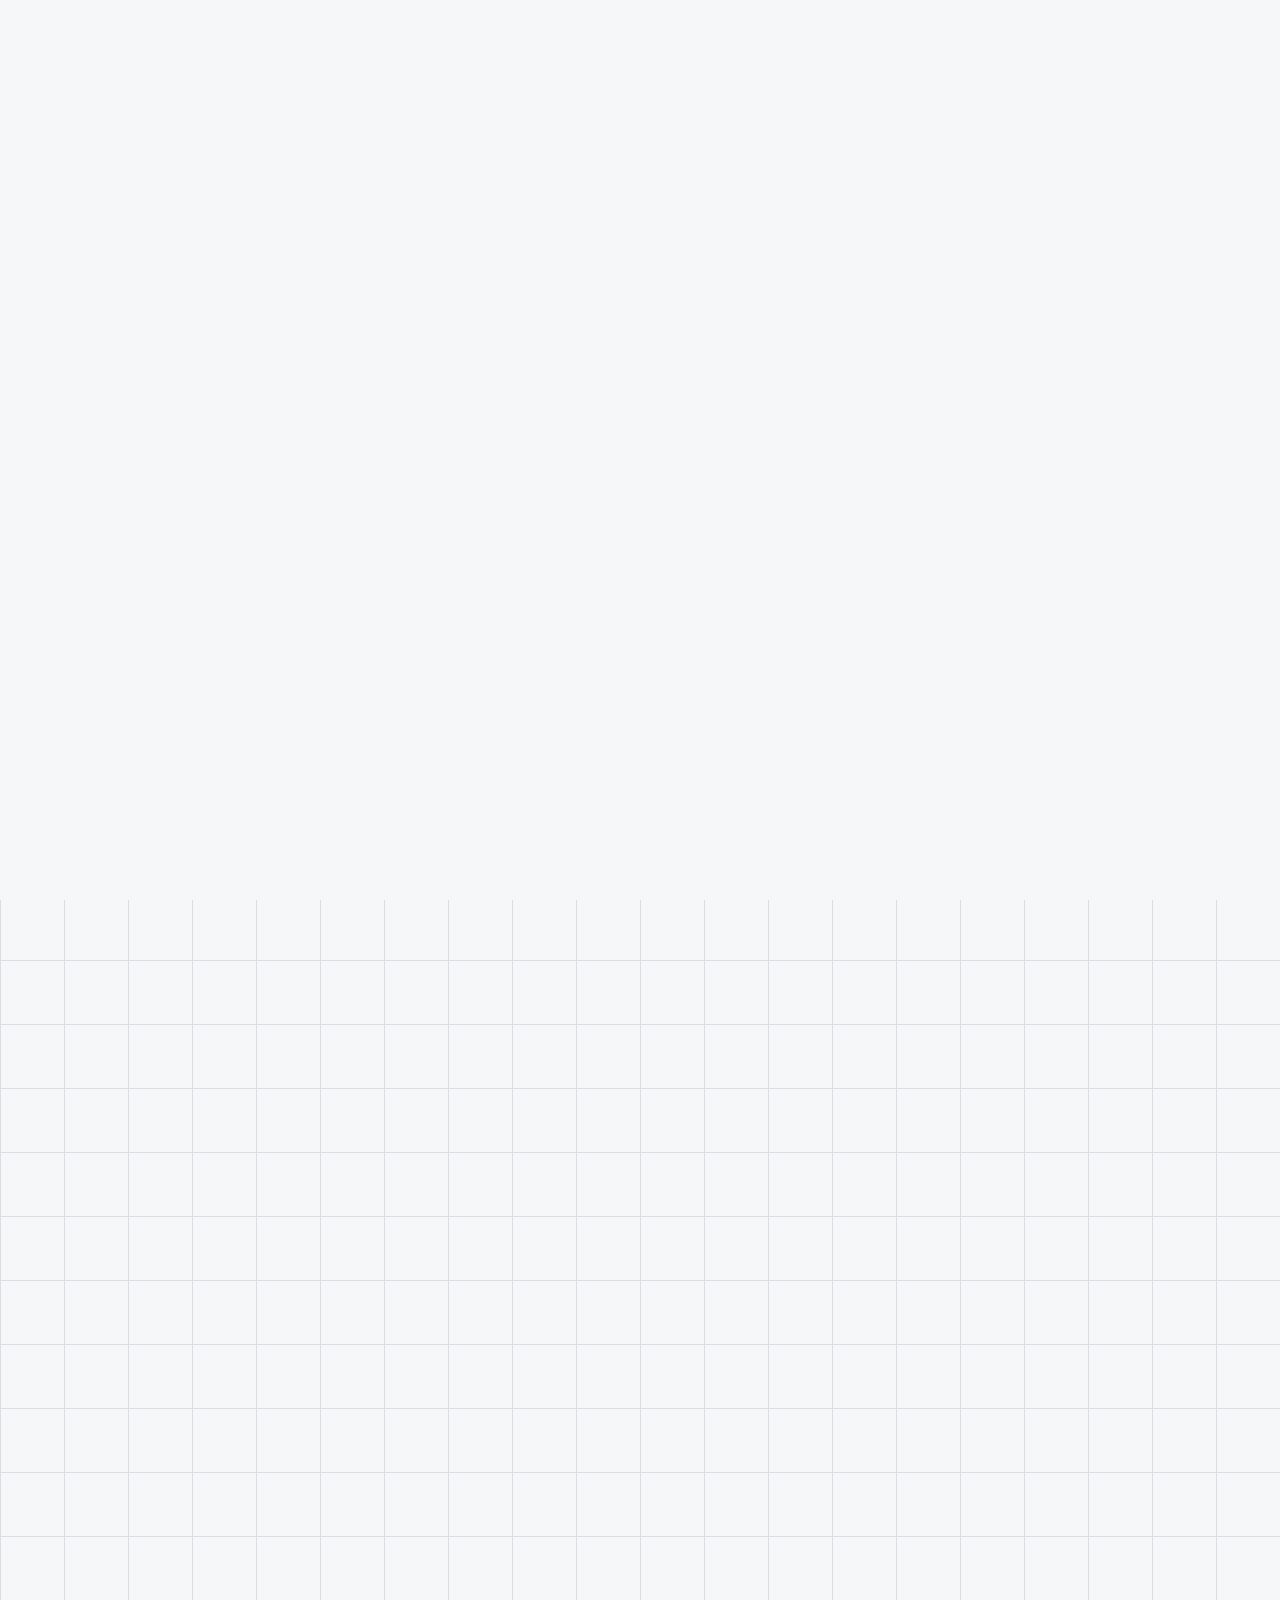
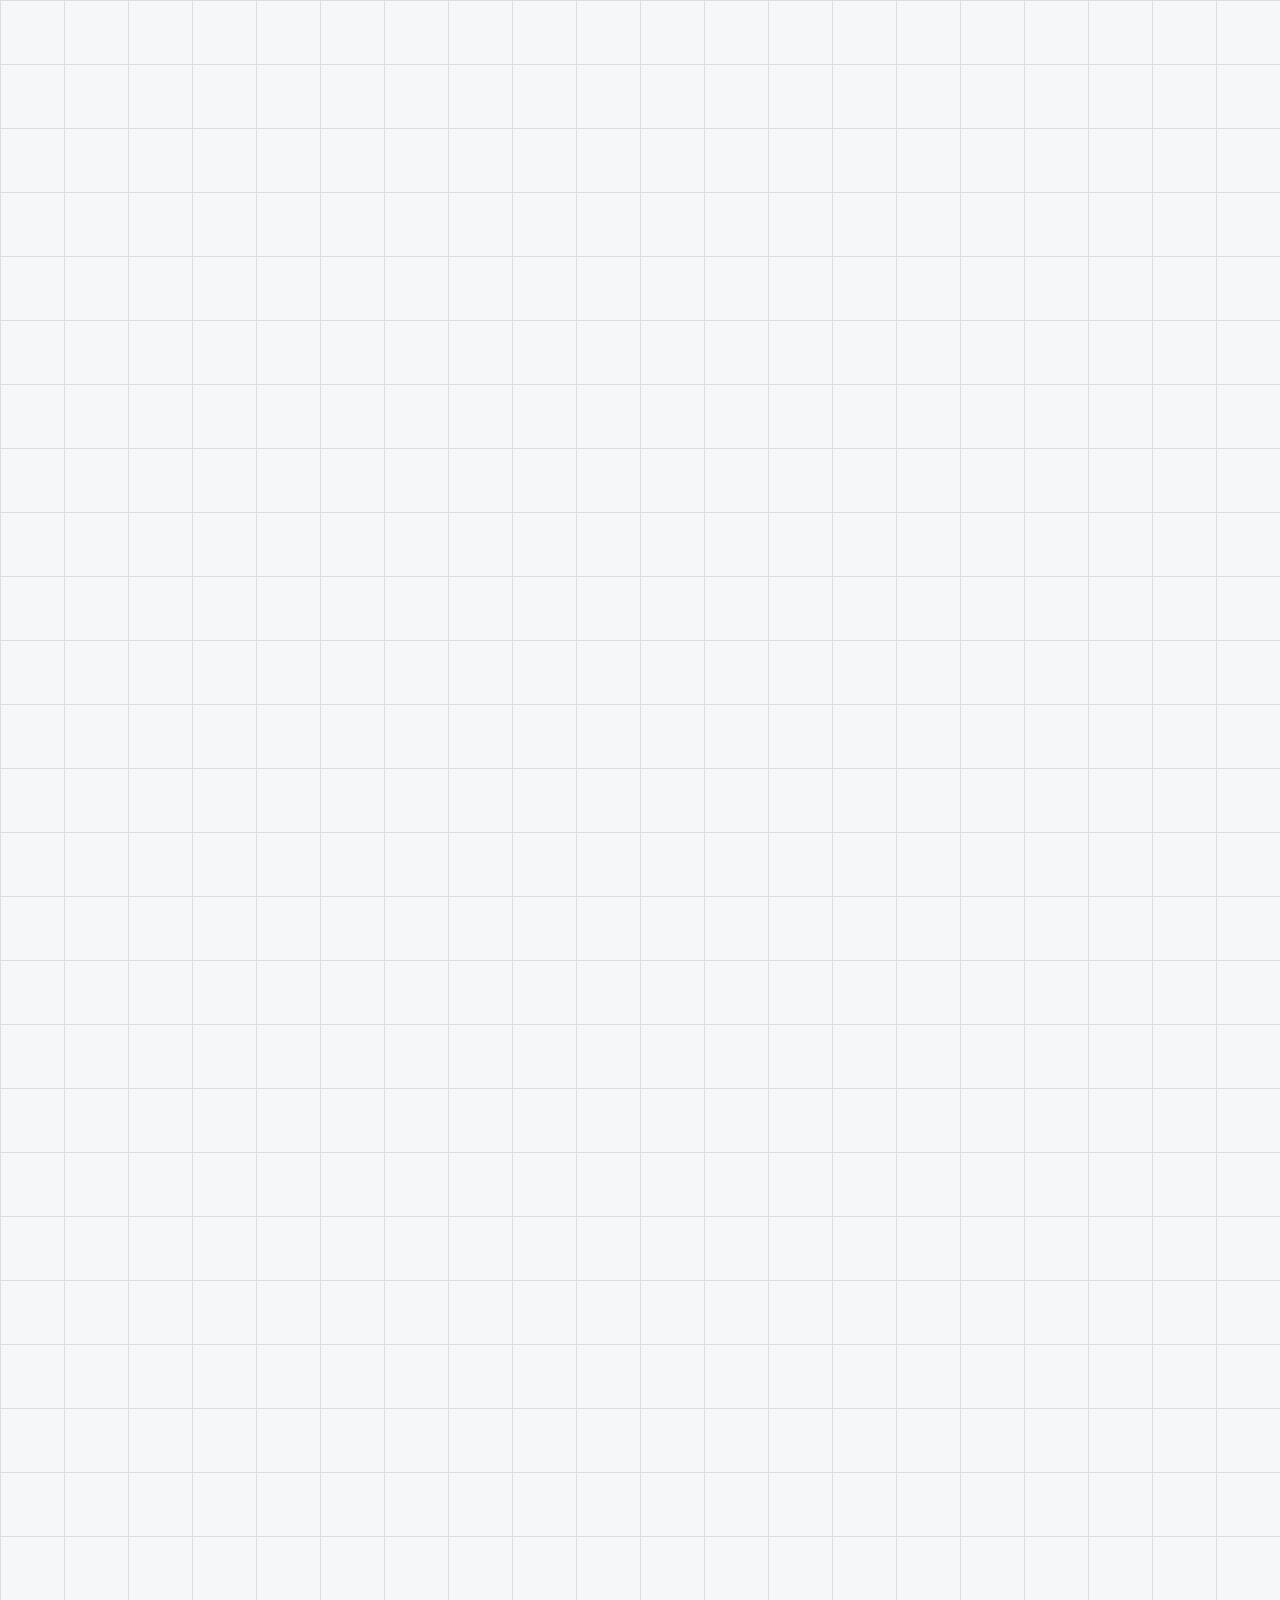
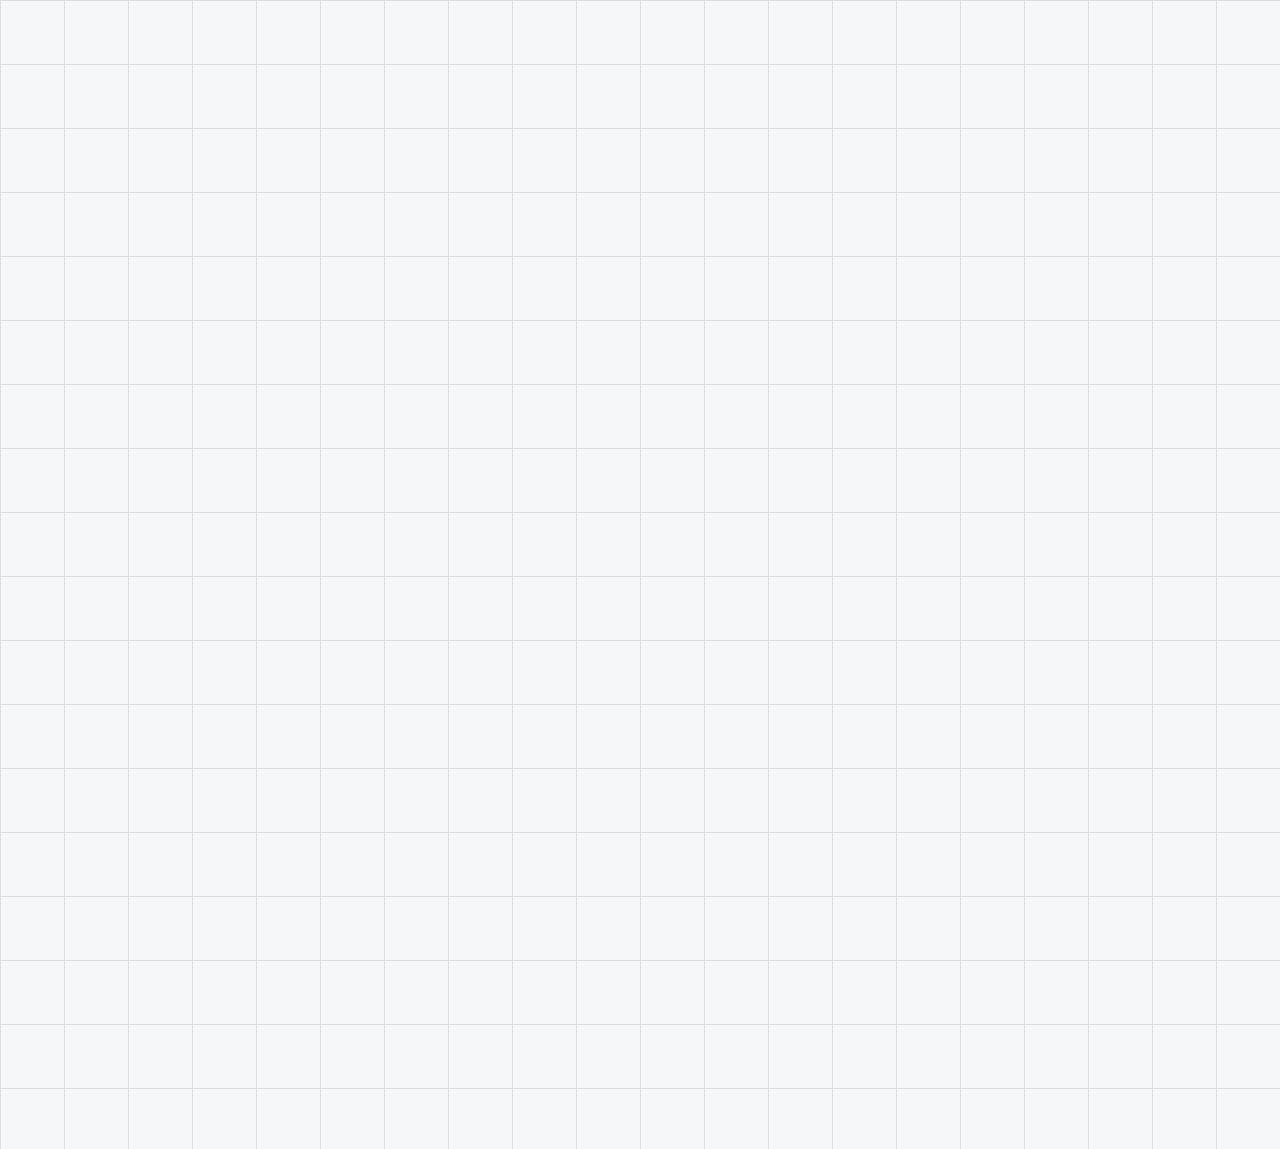
==== commit 9ed13f53: "Install section leads with what the agent actually gets The heading was the installer's shape, not t" ====
--- a/index.html
+++ b/index.html
@@ -63,7 +63,7 @@
     <h1 class="mark" aria-label="NOESIS"><svg class="mark__svg" viewBox="0 0 25.30 6" preserveAspectRatio="xMidYMid meet" aria-hidden="true" focusable="false"><g fill="currentColor" shape-rendering="crispEdges"><rect x="0.00" y="0" width="1.65" height="1"/><rect x="3.85" y="0" width="1.10" height="1"/><rect x="6.05" y="0" width="3.30" height="1"/><rect x="10.45" y="0" width="3.85" height="1"/><rect x="14.85" y="0" width="3.85" height="1"/><rect x="19.25" y="0" width="1.10" height="1"/><rect x="20.90" y="0" width="3.85" height="1"/><rect x="0.00" y="1" width="2.20" height="1"/><rect x="3.85" y="1" width="1.10" height="1"/><rect x="5.50" y="1" width="1.10" height="1"/><rect x="8.80" y="1" width="1.10" height="1"/><rect x="10.45" y="1" width="1.10" height="1"/><rect x="14.85" y="1" width="1.10" height="1"/><rect x="19.25" y="1" width="1.10" height="1"/><rect x="20.90" y="1" width="1.10" height="1"/><rect x="0.00" y="2" width="1.10" height="1"/><rect x="1.65" y="2" width="1.10" height="1"/><rect x="3.85" y="2" width="1.10" height="1"/><rect x="5.50" y="2" width="1.10" height="1"/><rect x="8.80" y="2" width="1.10" height="1"/><rect x="10.45" y="2" width="2.75" height="1"/><rect x="14.85" y="2" width="3.85" height="1"/><rect x="19.25" y="2" width="1.10" height="1"/><rect x="20.90" y="2" width="3.85" height="1"/><rect x="0.00" y="3" width="1.10" height="1"/><rect x="2.20" y="3" width="1.10" height="1"/><rect x="3.85" y="3" width="1.10" height="1"/><rect x="5.50" y="3" width="1.10" height="1"/><rect x="8.80" y="3" width="1.10" height="1"/><rect x="10.45" y="3" width="1.10" height="1"/><rect x="17.60" y="3" width="1.10" height="1"/><rect x="19.25" y="3" width="1.10" height="1"/><rect x="23.65" y="3" width="1.10" height="1"/><rect x="0.00" y="4" width="1.10" height="1"/><rect x="2.75" y="4" width="2.20" height="1"/><rect x="6.05" y="4" width="3.30" height="1"/><rect x="10.45" y="4" width="3.85" height="1"/><rect x="14.85" y="4" width="3.85" height="1"/><rect x="19.25" y="4" width="1.10" height="1"/><rect x="20.90" y="4" width="3.85" height="1"/></g></svg></h1>
     <p class="label label--left mono">01. Install</p>
     <p class="label label--right mono">Python 3.12+ · git · no Docker, no VM</p>
-    <h2 id="install-title" class="display" data-scramble>Not curl | sh<small>an installer the agent's own gate would run</small></h2>
+    <h2 id="install-title" class="display" data-scramble>It gets a shell<small>on your machine, with your files — so the install is a checkout you can read, and the gate is the only boundary</small></h2>
     <p class="sub">The clone is about 1 MB — the agent and its prompts, not the evaluation's vendored repositories. The dependencies pip installs are the bulk of it, about 130 MB into your virtualenv or user site.</p>
     <div class="cell install">
       <div class="install__os" role="group" aria-label="Operating system">
@@ -74,7 +74,7 @@
         <code data-install-command tabindex="-1">git clone --filter=blob:none --sparse https://github.com/notjwp/Noesis.git &amp;&amp; cd Noesis &amp;&amp; python3 install.py</code>
         <button type="button" class="install__copy" data-install-copy>copy</button>
       </div>
-      <p class="install__note">Deliberately: the gate would refuse that shape, and an installer it ships should be one it would run. The script installs into your active virtualenv if you have one, otherwise your user site — never the system Python — and ends by telling you where the <code class="mono">noesis</code> command landed and whether it is on your PATH.</p>
+      <p class="install__note">A checkout because <code class="mono">noesis --update</code> is a <code class="mono">git pull</code> in it: the install is editable, so the pull <em>is</em> the update, and nothing gets installed that you cannot open. Not <code class="mono">curl | sh</code> either — the agent's own gate classifies that shape as destructive, and an installer it ships should be one it would run. The script installs into your active virtualenv if you have one, otherwise your user site — never the system Python — and ends by telling you where the <code class="mono">noesis</code> command landed and whether it is on your PATH.</p>
       <p class="install__note">Then <code class="mono">noesis</code>. With no key configured a setup wizard opens, and it probes the endpoint before saving anything. Updating later is <code class="mono">noesis --update</code>.</p>
     </div>
   </section>
